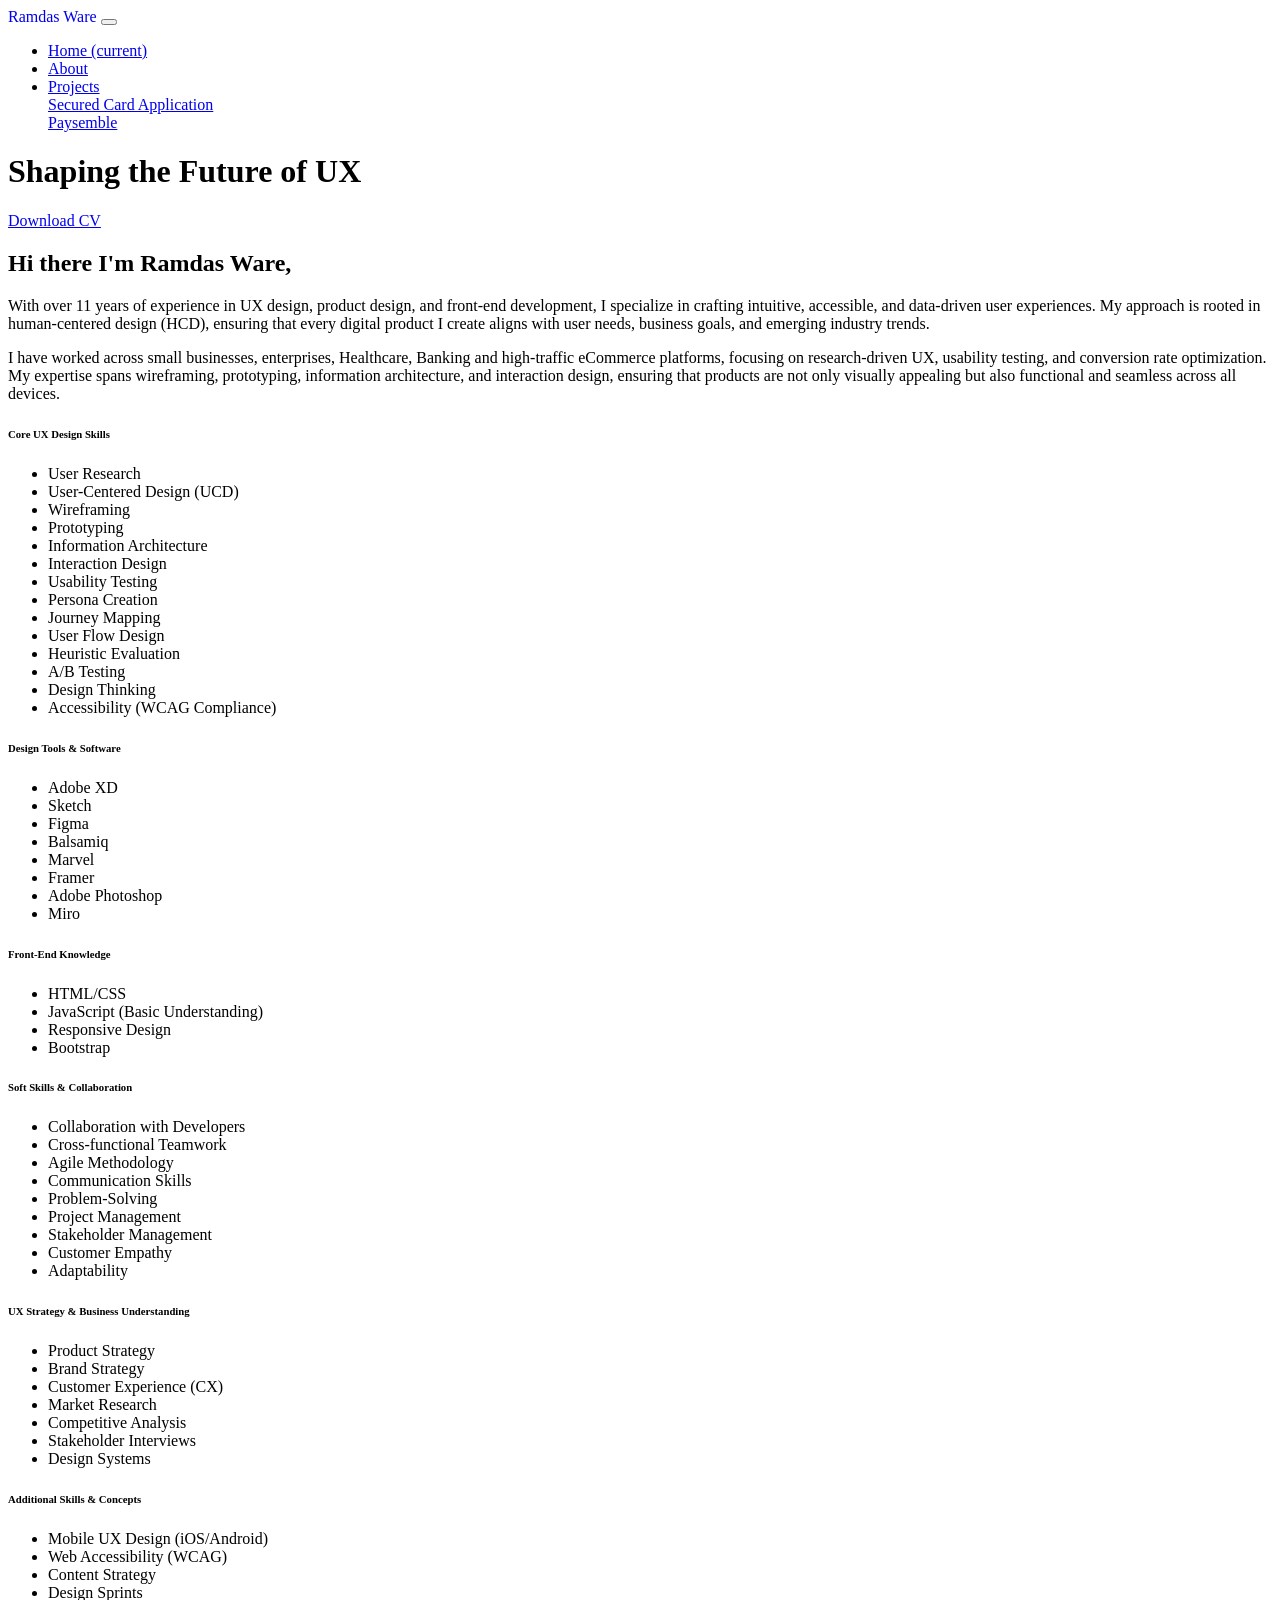
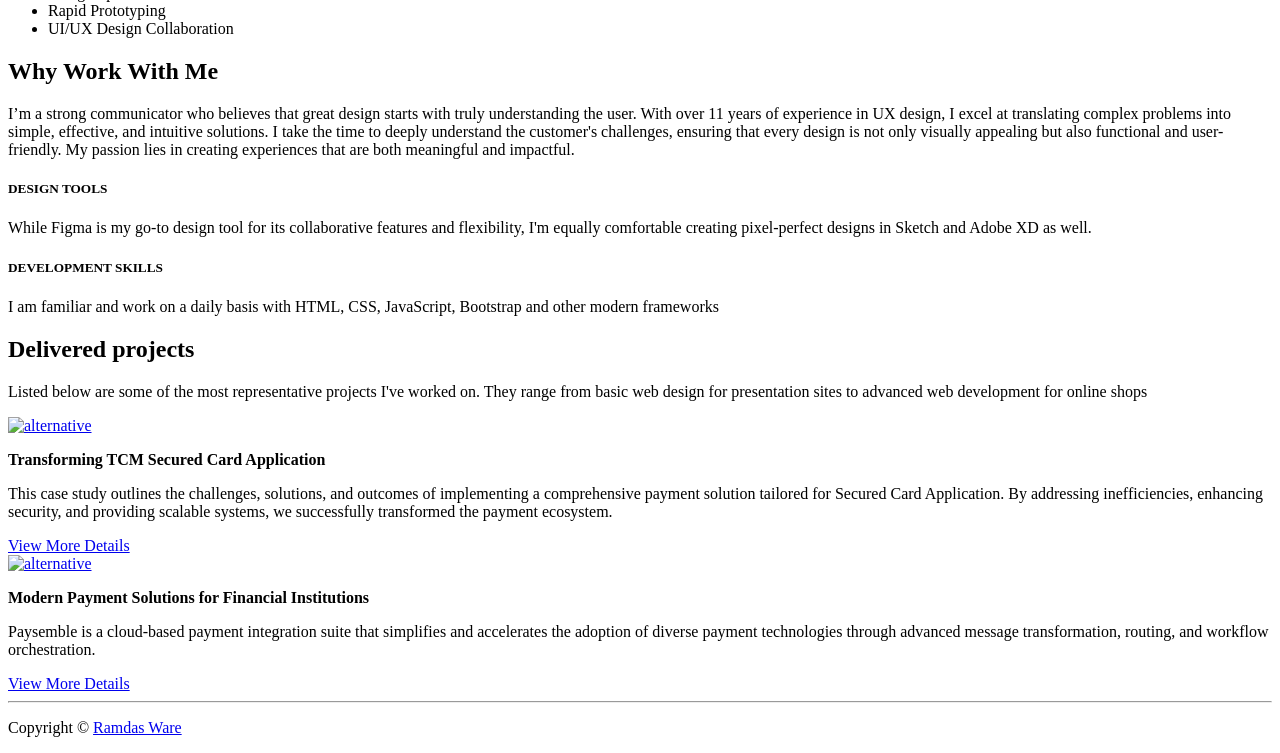
==== index.html @ 76c8f202 "Add files via upload" ====
<!DOCTYPE html>
<html lang="en">
<head>
    <meta charset="utf-8">
    <meta name="viewport" content="width=device-width, initial-scale=1, shrink-to-fit=no">
    
    <!-- SEO Meta Tags -->
    <meta name="description" content="Seasoned UX Designer with 11+ years of experience in crafting user-centered digital experiences. Proven track record in leading end-to-end design processes—from research and strategy to high-fidelity prototyping and usability testing. Skilled in translating business goals into intuitive interfaces that drive engagement and results. Strong visual design background with deep knowledge of UX research methodologies. Collaborative leader passionate about mentoring and cross-functional teamwork.">
    <meta name="author" content="Ramdas Ware - UX / Product / UI Designer">

    <!-- OG Meta Tags to improve the way the post looks when you share the page on Facebook, Twitter, LinkedIn -->
	<meta property="og:site_name" content="Ramdas Ware" /> <!-- website name -->
	<meta property="og:site" content="www.ramdasware.com" /> <!-- website link -->
	<meta property="og:title" content="Ramdas Ware - UX / Product / UI Designer"/> <!-- title shown in the actual shared post -->
	<meta property="og:description" content="Seasoned UX Designer with 11+ years of experience in crafting user-centered digital experiences. Proven track record in leading end-to-end design processes—from research and strategy to high-fidelity prototyping and usability testing. Skilled in translating business goals into intuitive interfaces that drive engagement and results. Strong visual design background with deep knowledge of UX research methodologies. Collaborative leader passionate about mentoring and cross-functional teamwork." /> <!-- description shown in the actual shared post -->
	<meta property="og:image" content="" /> <!-- image link, make sure it's jpg -->
	<meta property="og:url" content="" /> <!-- where do you want your post to link to -->
	<meta name="twitter:card" content="summary_large_image"> <!-- to have large image post format in Twitter -->

    <!-- Webpage Title -->
    <title>Ramdas Ware - UX / Product / UI Designer </title>
    
    <!-- Styles -->
    <link rel="preconnect" href="https://fonts.gstatic.com">
    <link href="https://fonts.googleapis.com/css2?family=Open+Sans:ital,wght@0,400;0,600;0,700;1,400&family=Poppins:wght@600&display=swap" rel="stylesheet">
    <link href="css/bootstrap.css" rel="stylesheet">
    <link href="css/fontawesome-all.css" rel="stylesheet">
	<link href="css/styles.css" rel="stylesheet">
	
	<!-- Favicon  -->
    <link rel="icon" href="images/favicon.png">
</head>
<body data-spy="scroll" data-target=".fixed-top">
    
    <!-- Navigation -->
    <nav class="navbar navbar-expand-lg fixed-top navbar-dark">
        <div class="container">
            
            <!-- Image Logo -->
            <a class="navbar-brand logo-image" href="index.html" style="text-decoration: none;">Ramdas Ware</a>  

            <!-- Text Logo - Use this if you don't have a graphic logo -->
            <!-- <a class="navbar-brand logo-text page-scroll" href="index.html">Ramdas Ware</a> -->

            <button class="navbar-toggler p-0 border-0" type="button" data-toggle="offcanvas">
                <span class="navbar-toggler-icon"></span>
            </button>

            <div class="navbar-collapse offcanvas-collapse" id="navbarsExampleDefault">
                <ul class="navbar-nav ml-auto">
                    <li class="nav-item">
                        <a class="nav-link page-scroll" href="#header">Home <span class="sr-only">(current)</span></a>
                    </li>
                    <li class="nav-item">
                        <a class="nav-link page-scroll" href="#about">About</a>
                    </li>
                    <li class="nav-item dropdown">
                        <a class="nav-link dropdown-toggle page-scroll" href="#projects" id="dropdown01" data-toggle="dropdown" aria-haspopup="true" aria-expanded="false">Projects</a>
                        <div class="dropdown-menu" aria-labelledby="dropdown01">
                            <a class="dropdown-item page-scroll" href="project.html">Secured Card Application</a>
                            <div class="dropdown-divider"></div>
                            <a class="dropdown-item page-scroll" href="Paysemble.html">Paysemble</a>
                           <!-- <div class="dropdown-divider"></div>
                            <a class="dropdown-item page-scroll" href="privacy.html">Privacy Policy</a> -->
                        </div>
                    </li>
                   
                </ul>
                <span class="nav-item social-icons">
                    <span class="fa-stack">
                        <a href="https://www.linkedin.com/in/ramdas-ware-a99aab3b/" target="_blank">
                            <i class="fas fa-circle fa-stack-2x"></i>
                            <i class="fab fa-linkedin fa-stack-1x"></i>
                        </a>
                    </span>
                    <span class="fa-stack">
                        <a href="https://www.behance.net/ramuware" target="_blank">
                            <i class="fas fa-circle fa-stack-2x"></i>
                            <i class="fab fa-behance fa-stack-1x"></i>
                        </a>
                    </span>
                </span>
            </div> <!-- end of navbar-collapse -->
        </div> <!-- end of container -->
    </nav> <!-- end of navbar -->
    <!-- end of navigation -->


    <!-- Header -->
    <header id="header" class="header">
        <div class="container">
            <div class="row">
                <div class="col-lg-6">
                    <div class="text-container">
                        <h1 class="h1-large">Shaping the Future of UX</h1>
                        <a class="btn-solid-lg page-scroll" href="Ramdas-Ware_Lead-UI-UX-Designer.pdf" target="_blank" download>Download CV</a>
                      <!--  <a class="btn-outline-lg page-scroll" href="#contact"><i class="fas fa-user"></i>Contact Me</a> -->
                    </div> <!-- end of text-container -->
                </div> <!-- end of col -->
            </div> <!-- end of row -->
        </div> <!-- end of container -->
    </header> <!-- end of header -->
    <!-- end of header -->


    <!-- About-->
    <div id="about" class="basic-1 bg-gray">
        <div class="container">
            <div class="row">
                <div class="col-lg-12">
                    <div class="text-container first">
                        <h2>Hi there I'm Ramdas Ware,</h2>
                        <p> With over 11 years of experience in UX design, product design, and front-end development, I specialize in crafting intuitive, accessible, and data-driven user experiences. My approach is rooted in human-centered design (HCD), ensuring that every digital product I create aligns with user needs, business goals, and emerging industry trends.</p>
                        <p>I have worked across small businesses, enterprises, Healthcare, Banking and high-traffic eCommerce platforms, focusing on research-driven UX, usability testing, and conversion rate optimization. My expertise spans wireframing, prototyping, information architecture, and interaction design, ensuring that products are not only visually appealing but also functional and seamless across all devices. </p>
                    </div> <!-- end of text-container -->
                </div> <!-- end of col -->
                <div class="col-lg-4">
                    <div class="text-container second">
                        <h6>Core UX Design Skills</h6>
                        <ul> 
                            <li>	User Research </li>
                            <li>	User-Centered Design (UCD) </li>
                            <li>	Wireframing</li>
                            <li>	Prototyping </li>
                            <li>	Information Architecture </li>
                            <li>	Interaction Design </li>
                            <li>	Usability Testing </li>
                            <li>	Persona Creation </li>
                            <li>	Journey Mapping </li>
                            <li>	User Flow Design </li>
                            <li>	Heuristic Evaluation </li>
                            <li>	A/B Testing </li>
                            <li>	Design Thinking </li>
                            <li>	Accessibility (WCAG Compliance) </li>
                        </ul>
                        
                        
                        
                    </div> <!-- end of text-container -->
                </div> <!-- end of col -->
                <div class="col-lg-4">
                    <div class="text-container third">
                        <h6>Design Tools & Software</h6>
                        <ul> 
                            <li>	Adobe XD </li>
                            <li>	Sketch </li>
                            <li>	Figma </li>
                            <li>	Balsamiq </li>
                            <li>	Marvel </li>
                            <li>	Framer </li>
                            <li>	Adobe Photoshop </li>
                            <li>Miro </li>
                        </ul>
                        
                    </div> <!-- end of text-container -->
                </div> <!-- end of col -->
                <div class="col-lg-4">
                    <div class="text-container third">
                        <h6>Front-End Knowledge </h6>
                        <ul> 
                            <li>		HTML/CSS </li>
                            <li>		JavaScript (Basic Understanding) </li>
                            <li>		Responsive Design </li>
                            <li>		Bootstrap </li>
                        </ul>
                    </div> <!-- end of text-container -->
                </div> <!-- end of col -->
                <div class="col-lg-4">
                    <div class="text-container third">
                        <h6>Soft Skills & Collaboration </h6>
                        <ul> 
                            <li>	Collaboration with Developers </li>
                            <li>	Cross-functional Teamwork </li>
                            <li>	Agile Methodology </li>
                            <li>	Communication Skills </li>
                            <li>	Problem-Solving </li>
                            <li>	Project Management </li>
                            <li>	Stakeholder Management </li>
                            <li>	Customer Empathy </li>
                            <li>	Adaptability </li>
                        </ul>
                    </div> <!-- end of text-container -->
                </div> <!-- end of col -->
                <div class="col-lg-4">
                    <div class="text-container third">
                        <h6>UX Strategy & Business Understanding </h6>
                        <ul> 
                            <li>	Product Strategy </li>
                            <li>	Brand Strategy </li>
                            <li>	Customer Experience (CX) </li>
                            <li>	Market Research </li>
                            <li>	Competitive Analysis </li>
                            <li>	Stakeholder Interviews </li>
                            <li>	Design Systems </li>
                        </ul>
                    </div> <!-- end of text-container -->
                </div> <!-- end of col -->
                <div class="col-lg-4">
                    <div class="text-container third">
                        <h6>Additional Skills & Concepts </h6>
                        <ul> 
                            <li>		Mobile UX Design (iOS/Android) </li>
                            <li>		Web Accessibility (WCAG) </li>
                            <li>		Content Strategy </li>
                            <li>		Design Sprints </li>
                            <li>		Rapid Prototyping </li>
                            <li>		UI/UX Design Collaboration </li>
                        </ul>
                    </div> <!-- end of text-container -->
                </div> <!-- end of col -->
            </div> <!-- end of row -->
        </div> <!-- end of container -->
    </div> <!-- end of basic-1 -->
    <!-- end of about -->


   


    <!-- Details -->
	<div class="split">
		<div class="area-1">
		</div><!-- end of area-1 on same line and no space between comments to eliminate margin white space --><div class="area-2 bg-gray">
            <div class="container">    
                <div class="row">
                    <div class="col-lg-12">     
                        
                        <!-- Text Container -->
                        <div class="text-container">
                            <h2>Why Work With Me</h2>
                            <p>I’m a strong communicator who believes that great design starts with truly understanding the user. 
                                With over 11 years of experience in UX design, I excel at translating complex problems into simple, effective, and intuitive solutions. I take the time to deeply understand the customer's challenges, ensuring that every design is not only visually appealing but also functional and user-friendly. 
                                My passion lies in creating experiences that are both meaningful and impactful.</p>
                            <h5>DESIGN TOOLS</h5>
                            <p>While Figma is my go-to design tool for its collaborative features and flexibility, I'm equally comfortable creating pixel-perfect designs in Sketch and Adobe XD as well.</p>
                            <h5>DEVELOPMENT SKILLS</h5>
                            <p>I am familiar and work on a daily basis with HTML, CSS, JavaScript, Bootstrap and other modern frameworks</p>
                            <!-- 
                            <div class="icons-container">
                                <img src="images/details-icon-photoshop.png" alt="alternative">
                                <img src="images/details-icon-illustrator.png" alt="alternative">
                                <img src="images/details-icon-html.png" alt="alternative">
                                <img src="images/details-icon-css.png" alt="alternative">
                                <img src="images/details-icon-bootstrap.png" alt="alternative">
                                <img src="images/details-icon-javascript.png" alt="alternative">
                            </div>  -->
                        </div> <!-- end of text-container -->
                        <!-- end of text container -->

                    </div> <!-- end of col -->
                </div> <!-- end of row -->
            </div> <!-- end of container -->
		</div> <!-- end of area-2 -->
    </div> <!-- end of split -->
    <!-- end of details -->


    <!-- Projects -->
    <div id="projects" class="basic-3">
        <div class="container">
            <div class="row">
                <div class="col-lg-12">
                    <h2 class="h2-heading">Delivered projects</h2>
                    <p class="p-heading">Listed below are some of the most representative projects I've worked on. They range from basic web design for presentation sites to advanced web development for online shops</p>
                </div> <!-- end of col -->
            </div> <!-- end of row -->
           
        </div> <!-- end of container -->
    </div> <!-- end of basic-3 -->
    <!-- end of projects -->


    <!-- Works -->
    <div class="basic-4">
        <div class="container">
            <div class="row">
                <div class="col-lg-4">
                    <div class="text-container">
                        <div class="image-container">
                            <a href="project.html">
                                <img class="img-fluid" src="images/work-1.jpg" alt="alternative">
                            </a>
                        </div> <!-- end of image-container -->
                        <p><strong>Transforming TCM Secured Card Application</strong> </p>
                        <p> This case study outlines the challenges, solutions, and outcomes of implementing a comprehensive payment solution tailored for Secured Card Application. By addressing inefficiencies, enhancing security, and providing scalable systems, we successfully transformed the payment ecosystem.</p>
                        <a class="btn-solid-lg" href="project.html"  >View More Details</a>
                    </div> <!-- end of text-container -->
                </div> <!-- end of col -->
                <div class="col-lg-4">
                    <div class="text-container">
                        <div class="image-container">
                            <a href="project.html">
                                <img class="img-fluid" src="images/Paysemble.png" alt="alternative">
                            </a>
                        </div> <!-- end of image-container -->
                        <p><strong>Modern Payment Solutions for Financial Institutions</strong> </p>
                        <p> Paysemble is a cloud-based payment integration suite that simplifies and accelerates the adoption of diverse payment technologies through advanced message transformation, routing, and workflow orchestration.</p>
                        <a class="btn-solid-lg" href="Paysemble.html"  >View More Details</a>
                    </div> <!-- end of text-container -->
                </div> <!-- end of col -->
            </div> <!-- end of row -->
           
        </div> <!-- end of container -->
    </div> <!-- end of basic-4 -->
    <!-- end of works -->


  


    <!-- Section Divider -->
    <div class="container">
        <div class="row">
            <div class="col-lg-12">
                <hr class="section-divider">
            </div> <!-- end of col -->
        </div> <!-- end of row -->
    </div> <!-- end of container -->
    <!-- end of section divider -->


    


    <!-- Contact -->   <!-- 
    <div id="contact" class="form-1 bg-gray">
        <div class="container">
            <div class="row">
                <div class="col-lg-12">
                    <h2>Contact details</h2>
                    <p class="p-heading">For any type of online project please don't hesitate to get in touch with me. The fastest way is to send me your message using the following email <a class="blue no-line" href="mailTo:ramuware@gmail.com">ramuware@gmail.com</a></p>
                </div> 
            </div> 
            <div class="row">
                <div class="col-lg-12">
                    
                 
                    <form id="contactForm">
                        <div class="form-group">
                            <input type="text" class="form-control-input" id="cname" required>
                            <label class="label-control" for="cname">Name</label>
                        </div>
                        <div class="form-group">
                            <input type="email" class="form-control-input" id="cemail" required>
                            <label class="label-control" for="cemail">Email</label>
                        </div>
                        <div class="form-group">
                            <textarea class="form-control-textarea" id="cmessage" required></textarea>
                            <label class="label-control" for="cmessage">Project details</label>
                        </div>
                        <div class="form-group">
                            <button type="submit" class="form-control-submit-button">Submit</button>
                        </div>
                    </form>
                    

                </div> 
            </div> 
        </div> 
    </div> --> 
    <!-- end of contact -->


 


    <!-- Copyright -->
    <div class="copyright bg-gray">
        <div class="container">
            <div class="row">
                <div class="col-lg-12">
                    <p class="p-small">Copyright © <a class="no-line" href="#www.ramdasware.com">Ramdas Ware</a></p>
                </div> <!-- end of col -->
            </div> <!-- enf of row -->
        </div> <!-- end of container -->

     
        
    </div> <!-- end of copyright --> 
    <!-- end of copyright -->
    
    	
    <!-- Scripts -->
    <script src="js/jquery.min.js"></script> <!-- jQuery for Bootstrap's JavaScript plugins -->
    <script src="js/bootstrap.min.js"></script> <!-- Bootstrap framework -->
    <script src="js/jquery.easing.min.js"></script> <!-- jQuery Easing for smooth scrolling between anchors -->
    <script src="js/scripts.js"></script> <!-- Custom scripts -->
</body>
</html>
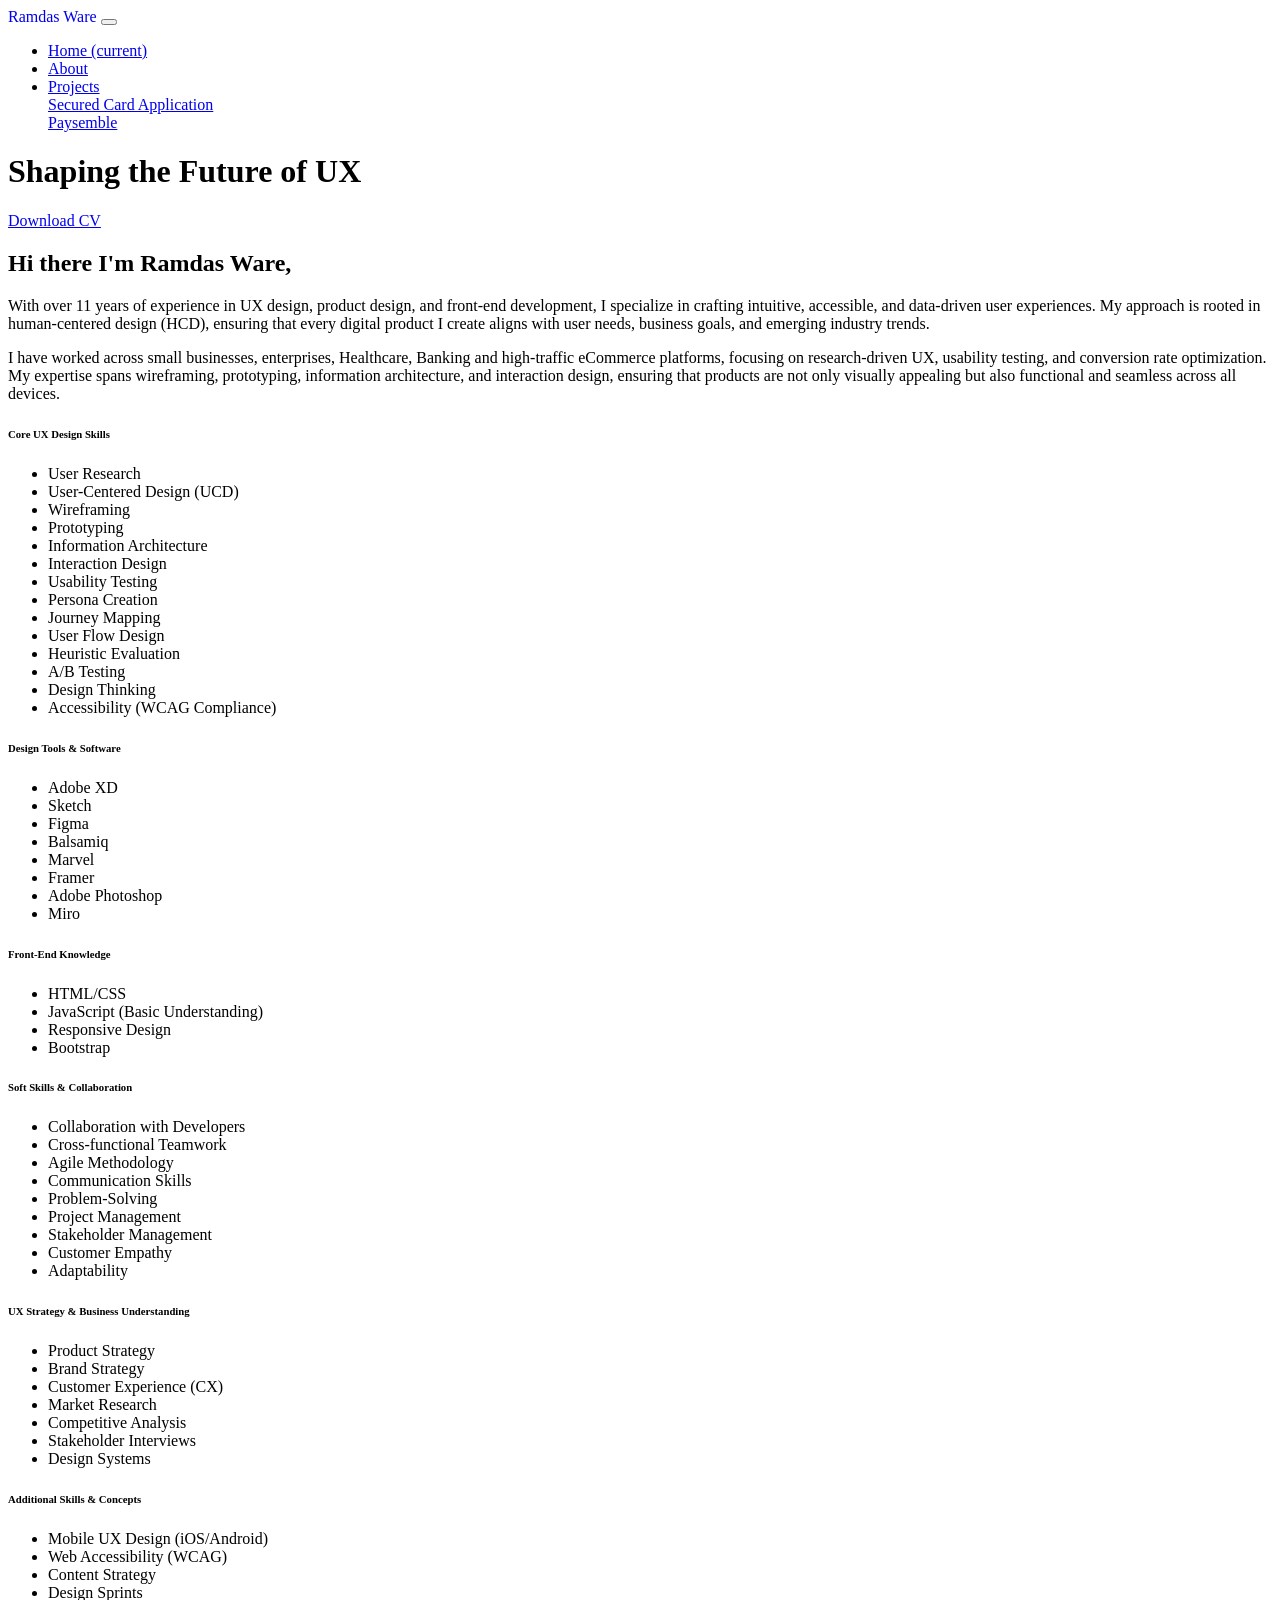
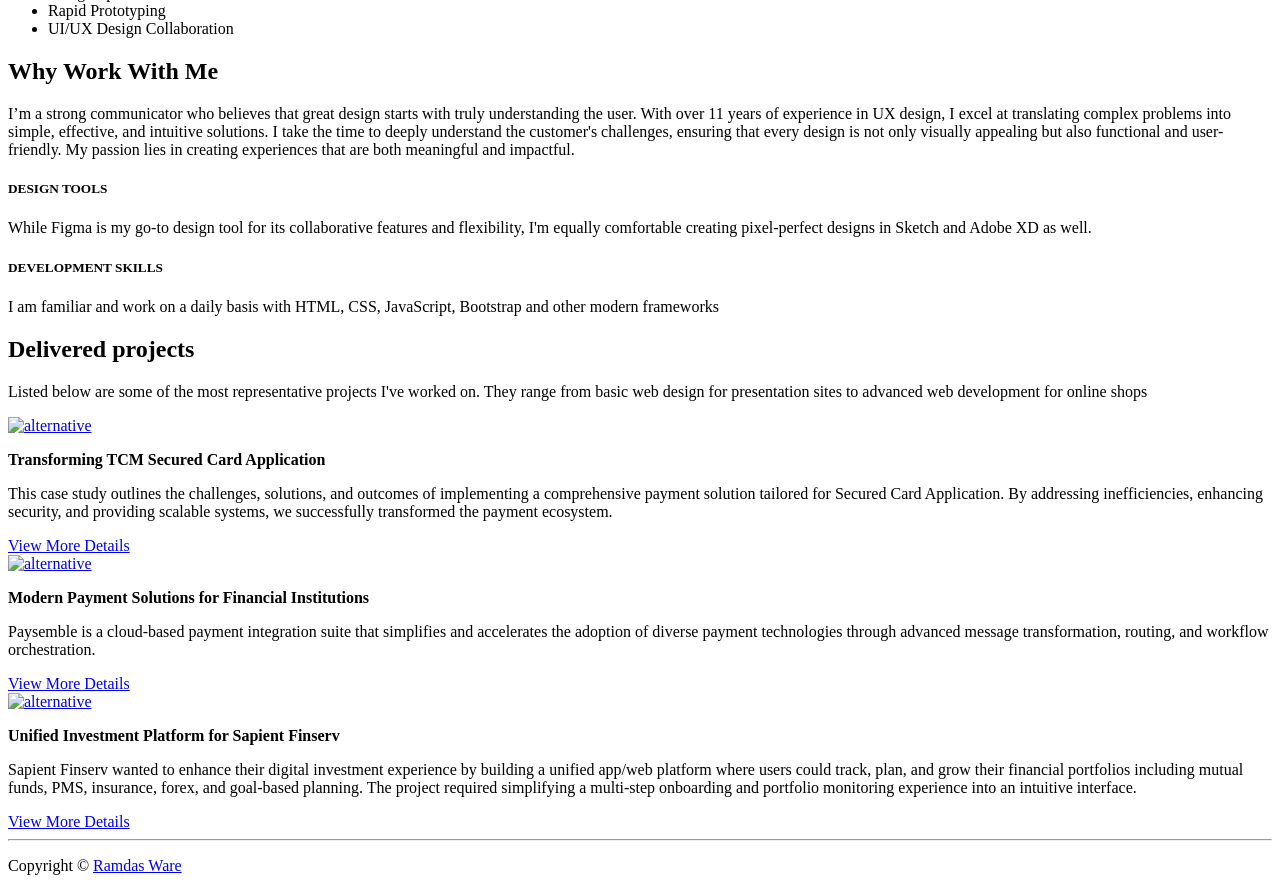
==== commit 81e0dec0: "added hotjar AI code in home page" ====
--- a/index.html
+++ b/index.html
@@ -29,6 +29,19 @@
 	
 	<!-- Favicon  -->
     <link rel="icon" href="images/favicon.png">
+
+<!-- Hotjar Tracking Code for https://ramdasware.com -->
+<script>
+    (function(h,o,t,j,a,r){
+        h.hj=h.hj||function(){(h.hj.q=h.hj.q||[]).push(arguments)};
+        h._hjSettings={hjid:6510522,hjsv:6};
+        a=o.getElementsByTagName('head')[0];
+        r=o.createElement('script');r.async=1;
+        r.src=t+h._hjSettings.hjid+j+h._hjSettings.hjsv;
+        a.appendChild(r);
+    })(window,document,'https://static.hotjar.com/c/hotjar-','.js?sv=');
+</script>
+
 </head>
 <body data-spy="scroll" data-target=".fixed-top">
     
@@ -298,6 +311,18 @@
                         <a class="btn-solid-lg" href="Paysemble.html"  >View More Details</a>
                     </div> <!-- end of text-container -->
                 </div> <!-- end of col -->
+                <div class="col-lg-4">
+                    <div class="text-container">
+                        <div class="image-container">
+                            <a href="project.html">
+                                <img class="img-fluid" src="images/sapient.png" alt="alternative">
+                            </a>
+                        </div> <!-- end of image-container -->
+                        <p><strong>Unified Investment Platform for Sapient Finserv</strong> </p>
+                        <p>Sapient Finserv wanted to enhance their digital investment experience by building a unified app/web platform where users could track, plan, and grow their financial portfolios including mutual funds, PMS, insurance, forex, and goal-based planning. The project required simplifying a multi-step onboarding and portfolio monitoring experience into an intuitive interface.</p>
+                        <a class="btn-solid-lg" href="Paysemble.html"  >View More Details</a>
+                    </div> <!-- end of text-container -->
+                </div> <!-- end of col -->
             </div> <!-- end of row -->
            
         </div> <!-- end of container -->
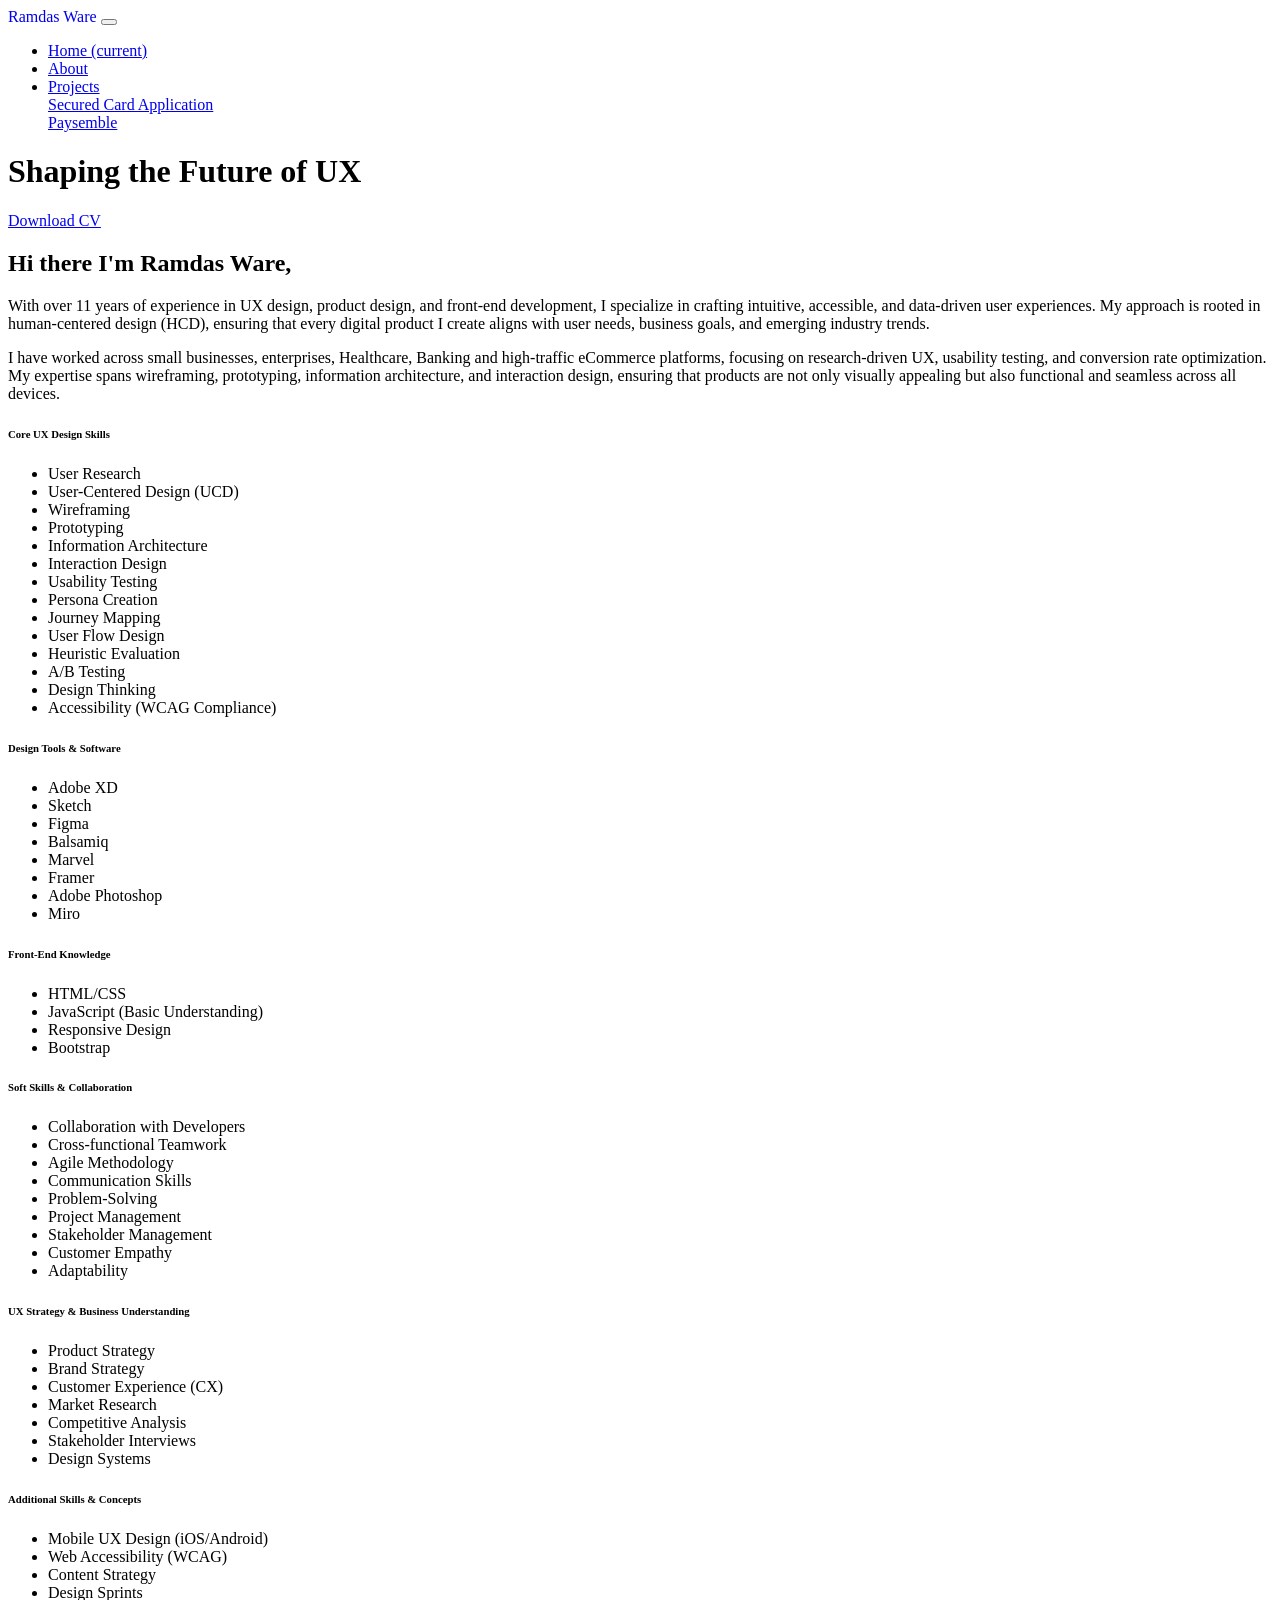
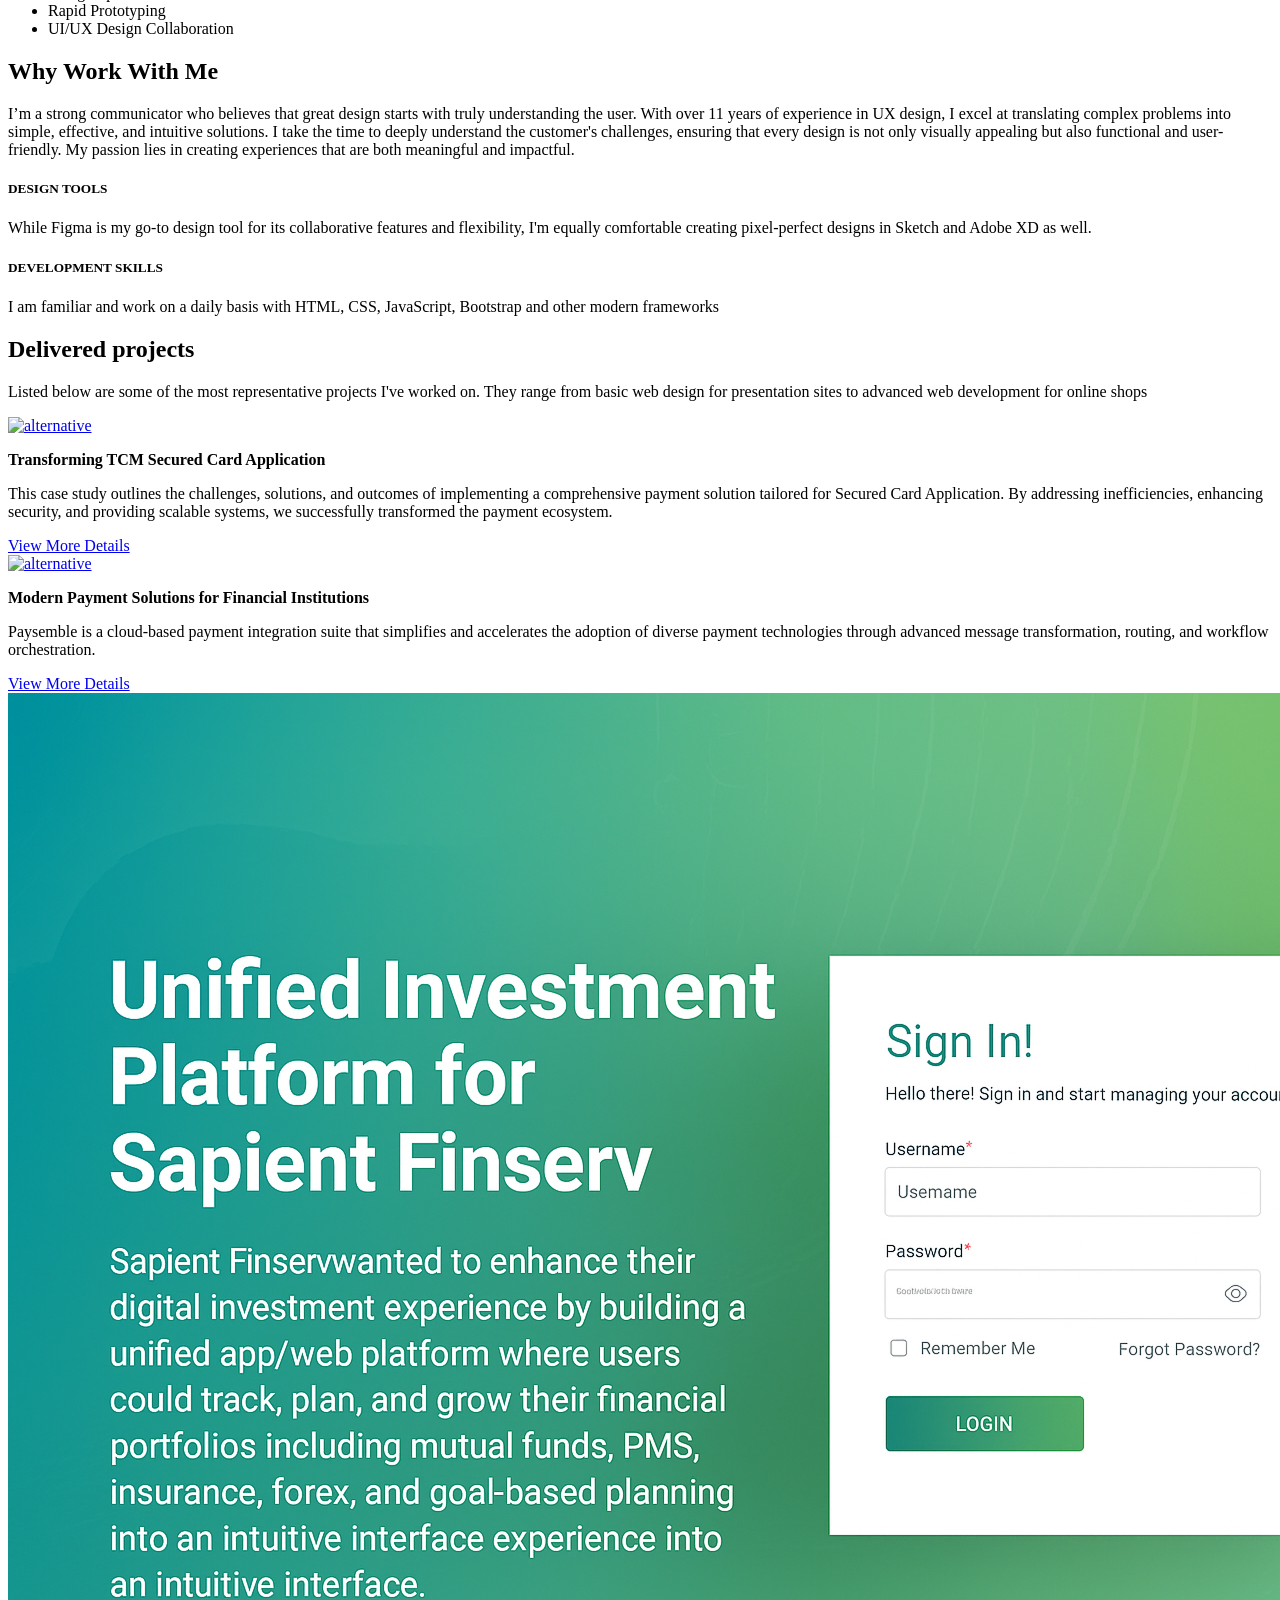
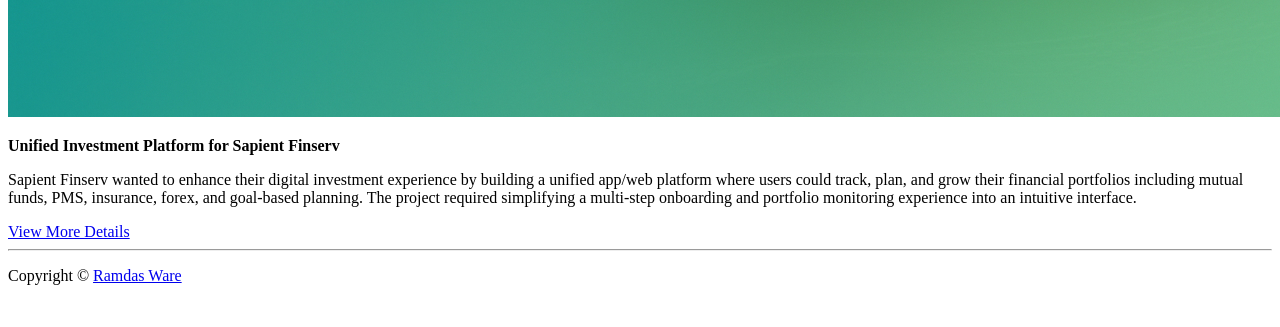
==== commit c8ad8354: "added perplxity" ====
--- a/index.html
+++ b/index.html
@@ -314,13 +314,13 @@
                 <div class="col-lg-4">
                     <div class="text-container">
                         <div class="image-container">
-                            <a href="project.html">
-                                <img class="img-fluid" src="images/sapient.png" alt="alternative">
+                            <a href="sapient.html">
+                                <img class="img-fluid" src="images/sapient.jpg" alt="alternative">
                             </a>
                         </div> <!-- end of image-container -->
                         <p><strong>Unified Investment Platform for Sapient Finserv</strong> </p>
                         <p>Sapient Finserv wanted to enhance their digital investment experience by building a unified app/web platform where users could track, plan, and grow their financial portfolios including mutual funds, PMS, insurance, forex, and goal-based planning. The project required simplifying a multi-step onboarding and portfolio monitoring experience into an intuitive interface.</p>
-                        <a class="btn-solid-lg" href="Paysemble.html"  >View More Details</a>
+                        <a class="btn-solid-lg" href="sapient.html"  >View More Details</a>
                     </div> <!-- end of text-container -->
                 </div> <!-- end of col -->
             </div> <!-- end of row -->
@@ -403,7 +403,7 @@
         
     </div> <!-- end of copyright --> 
     <!-- end of copyright -->
-    
+    <a title="Install perplexity Raycast Extension" href="https://www.raycast.com/third774/perplexity"><img src="https://www.raycast.com/third774/perplexity/install_button@2x.png?v=1.1" height="64" alt="" style="height: 64px;"></a>
     	
     <!-- Scripts -->
     <script src="js/jquery.min.js"></script> <!-- jQuery for Bootstrap's JavaScript plugins -->
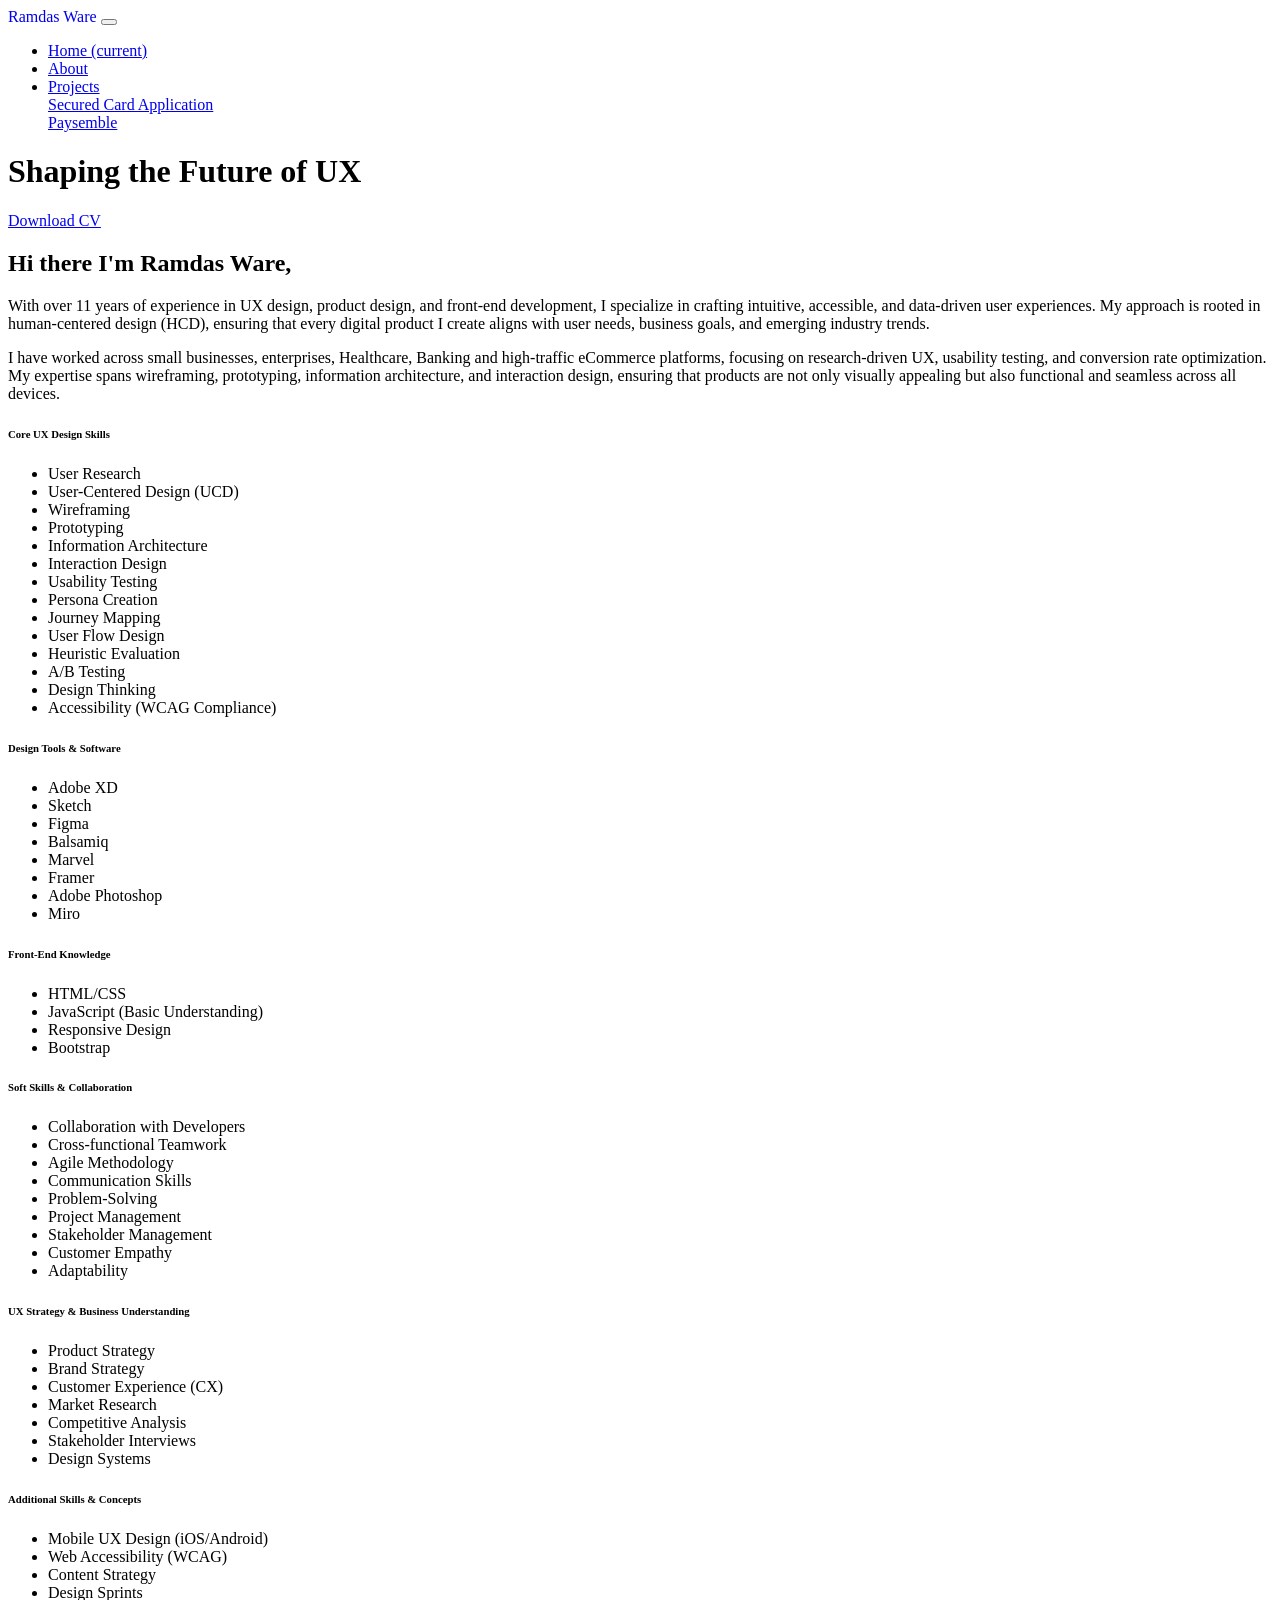
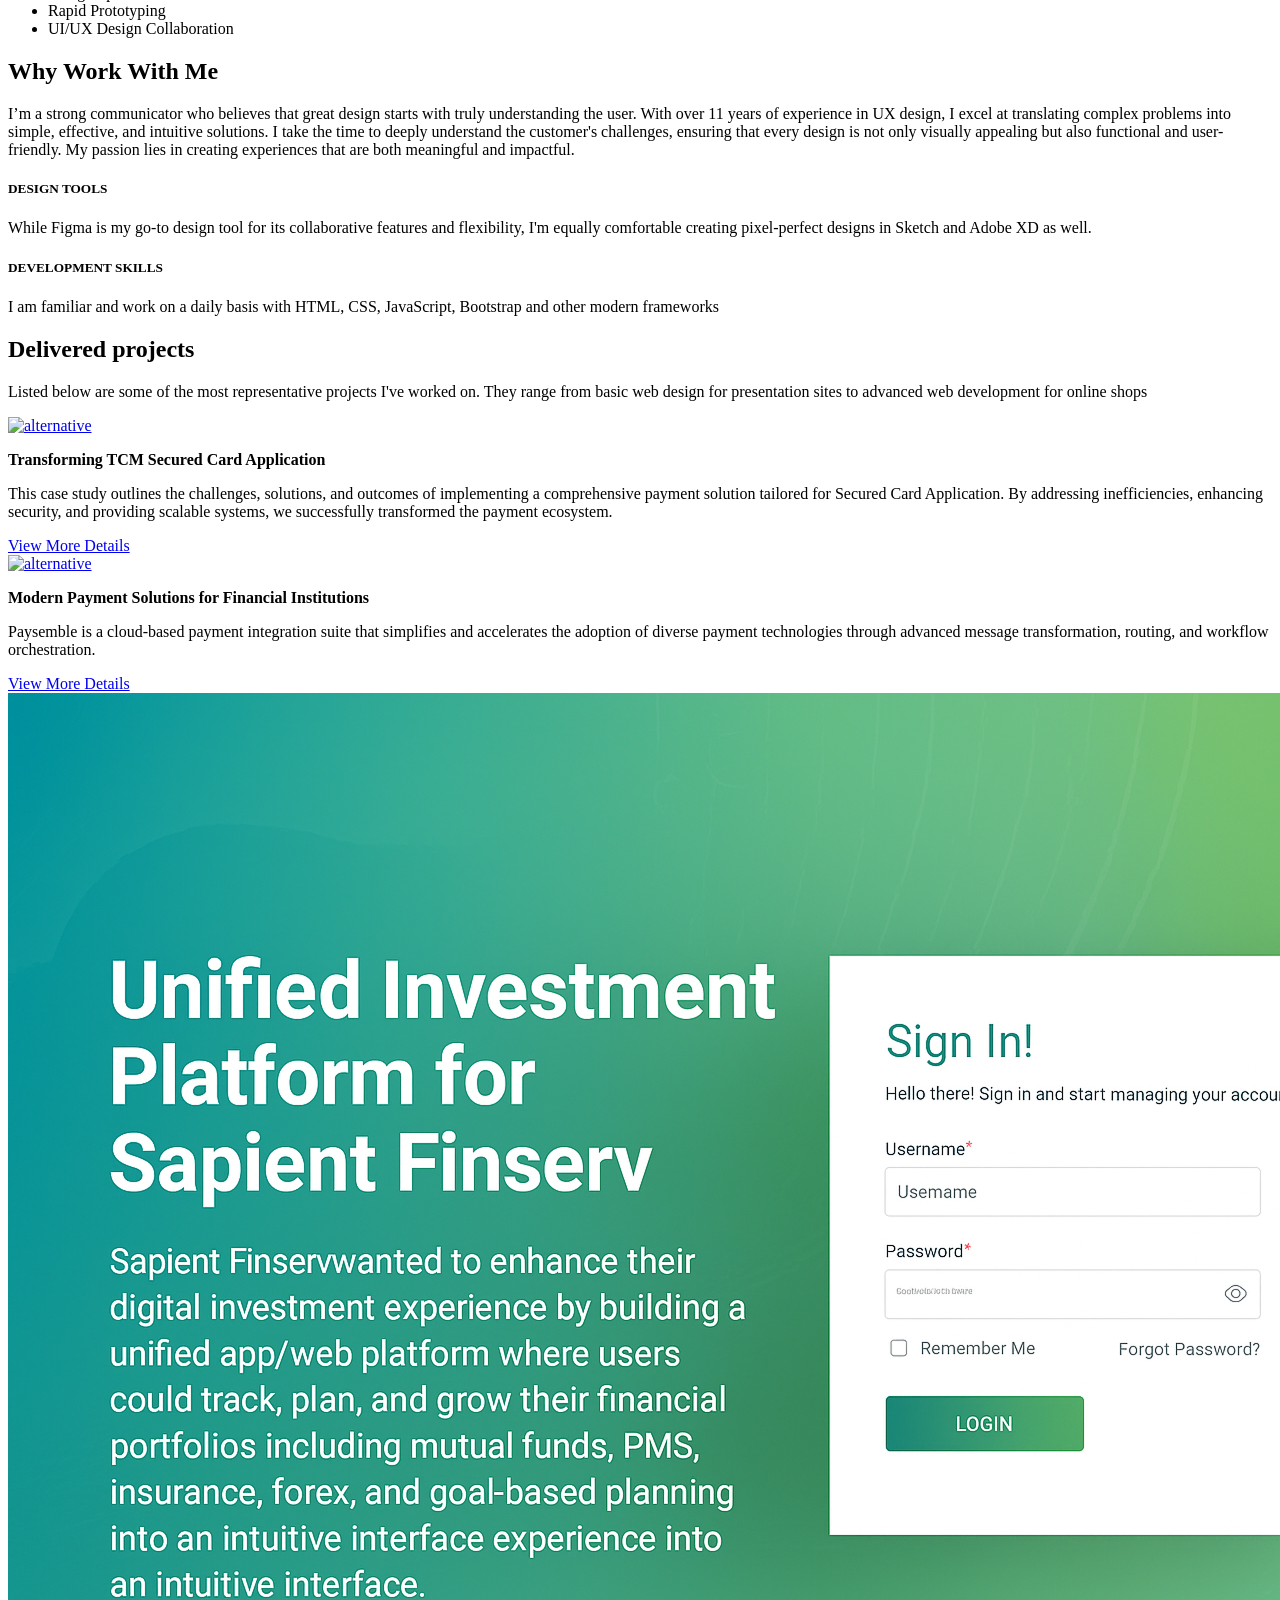
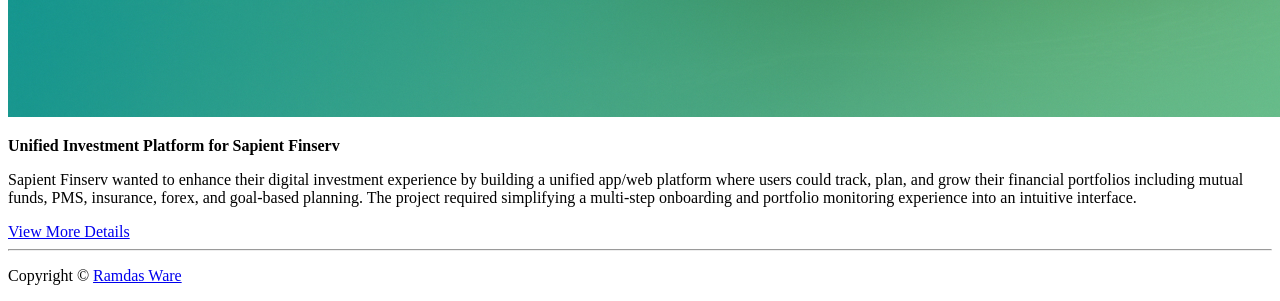
==== commit b13ded16: "remove perplaxity" ====
--- a/index.html
+++ b/index.html
@@ -403,7 +403,7 @@
         
     </div> <!-- end of copyright --> 
     <!-- end of copyright -->
-    <a title="Install perplexity Raycast Extension" href="https://www.raycast.com/third774/perplexity"><img src="https://www.raycast.com/third774/perplexity/install_button@2x.png?v=1.1" height="64" alt="" style="height: 64px;"></a>
+    
     	
     <!-- Scripts -->
     <script src="js/jquery.min.js"></script> <!-- jQuery for Bootstrap's JavaScript plugins -->
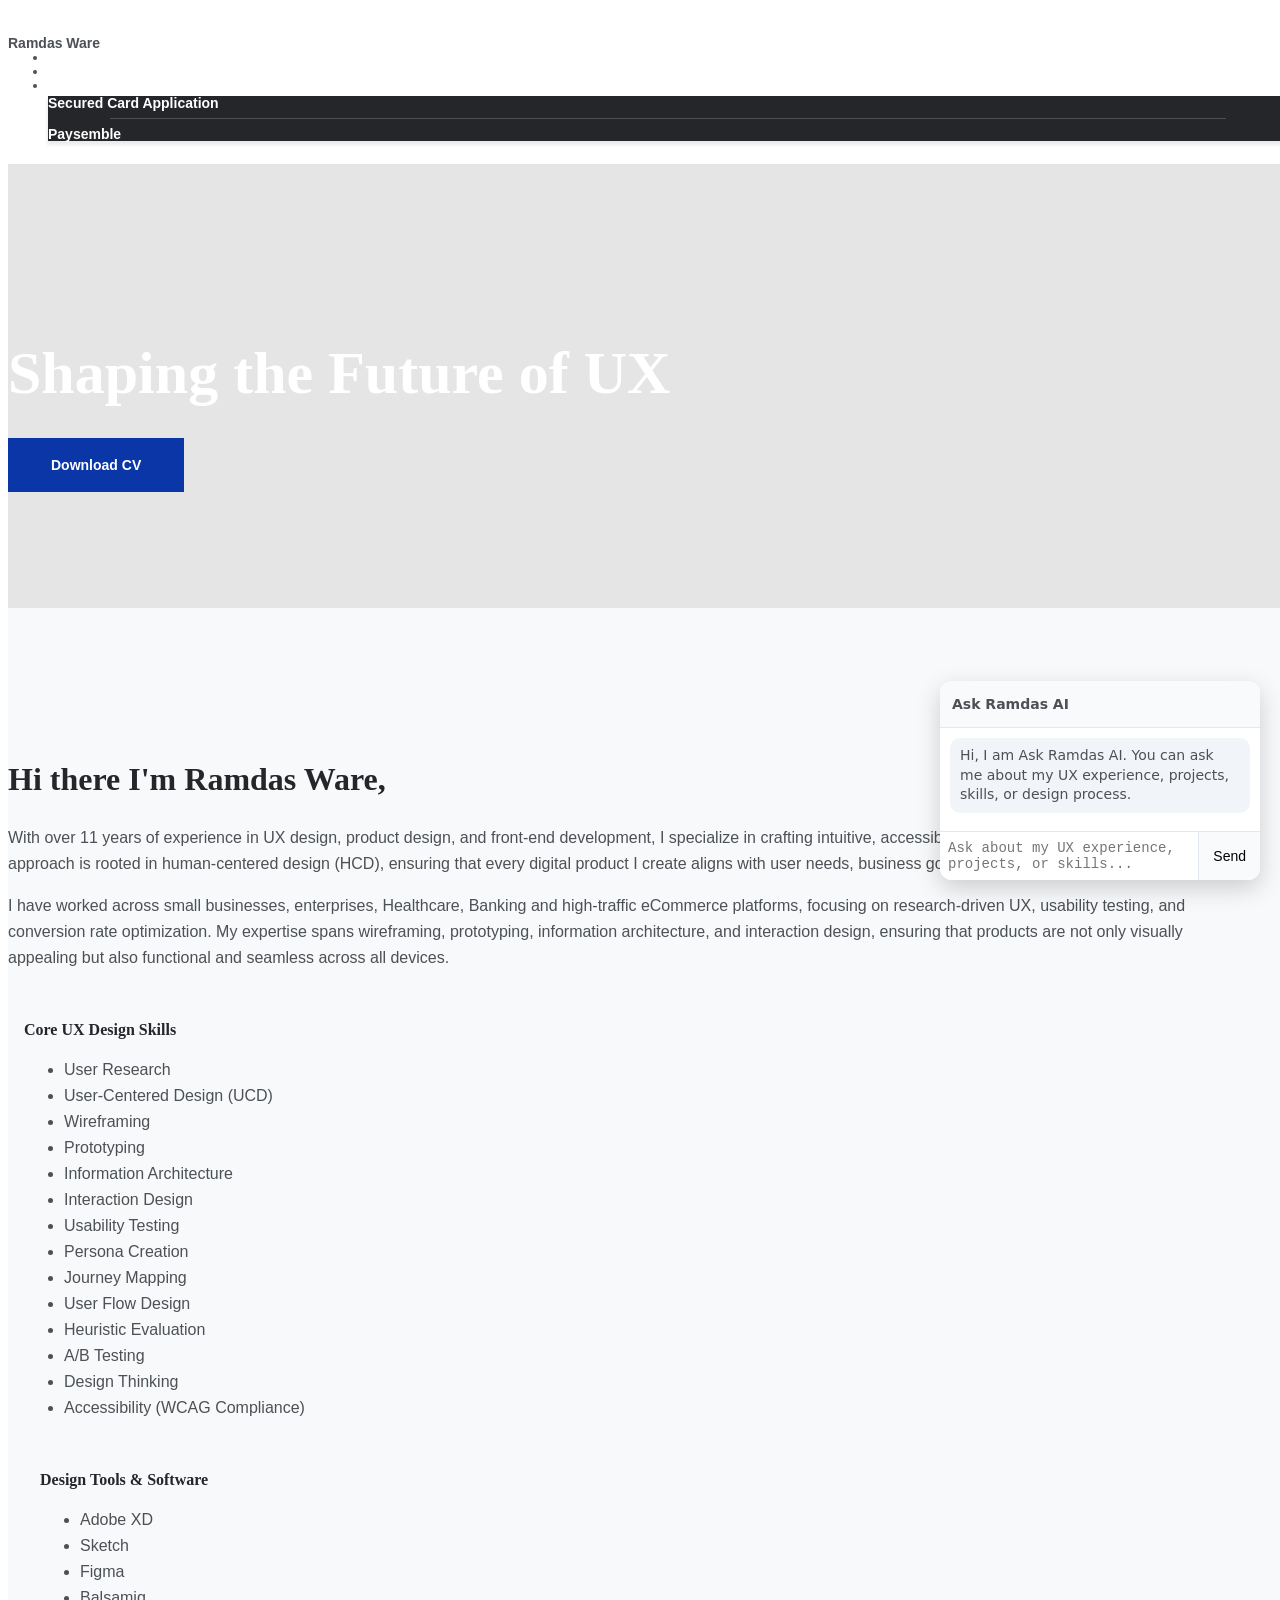
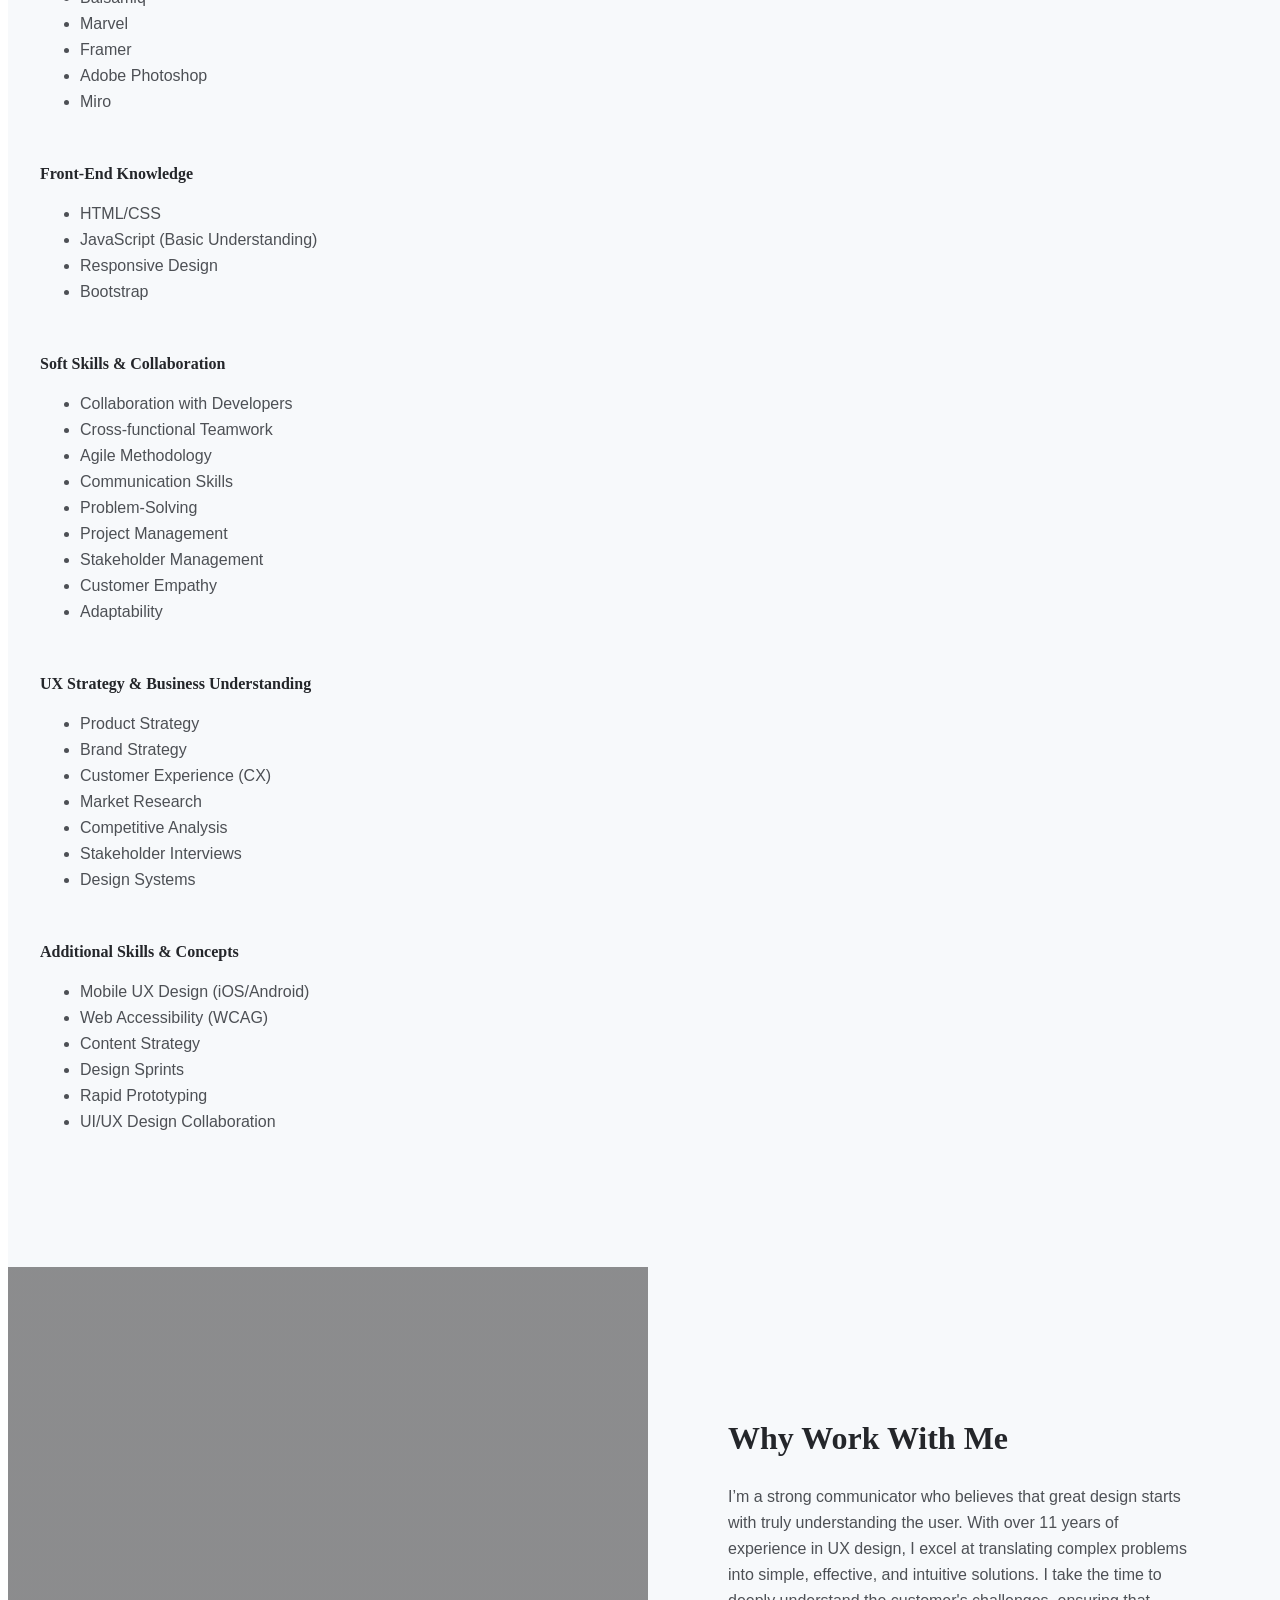
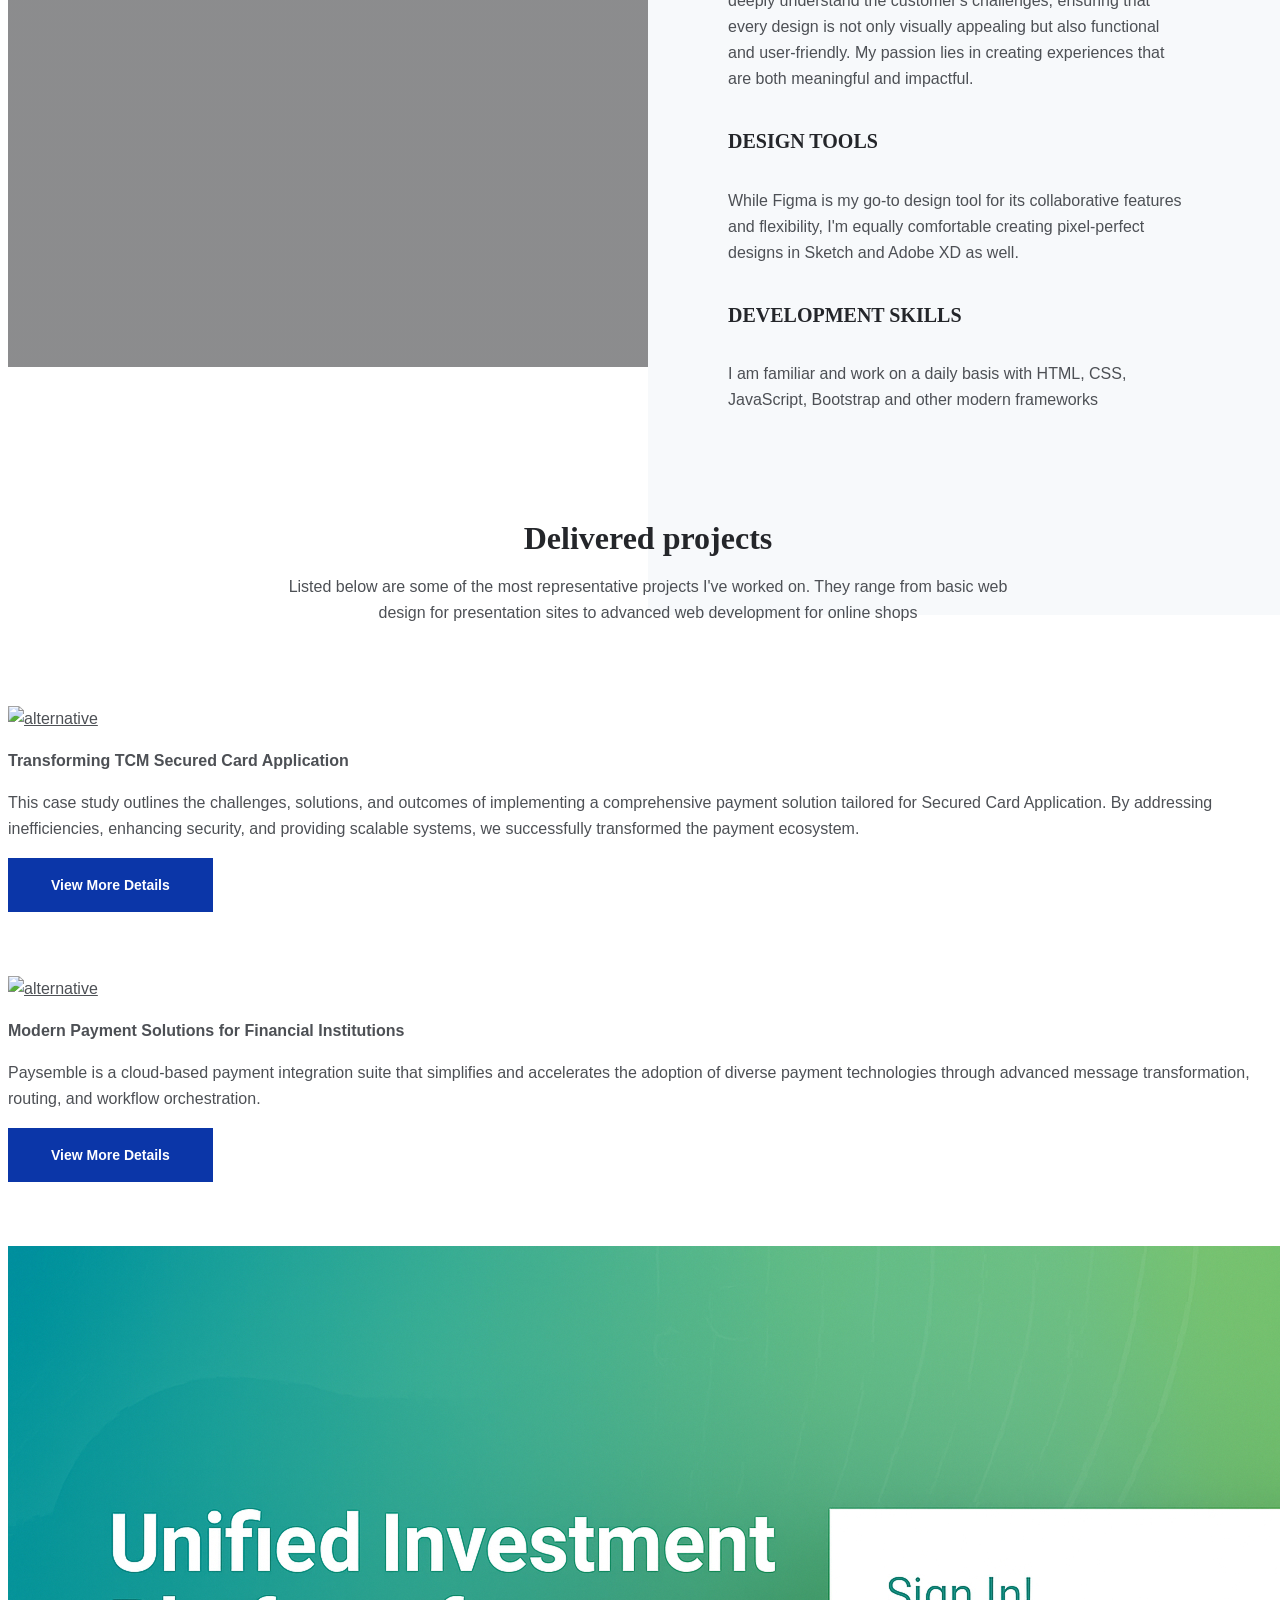
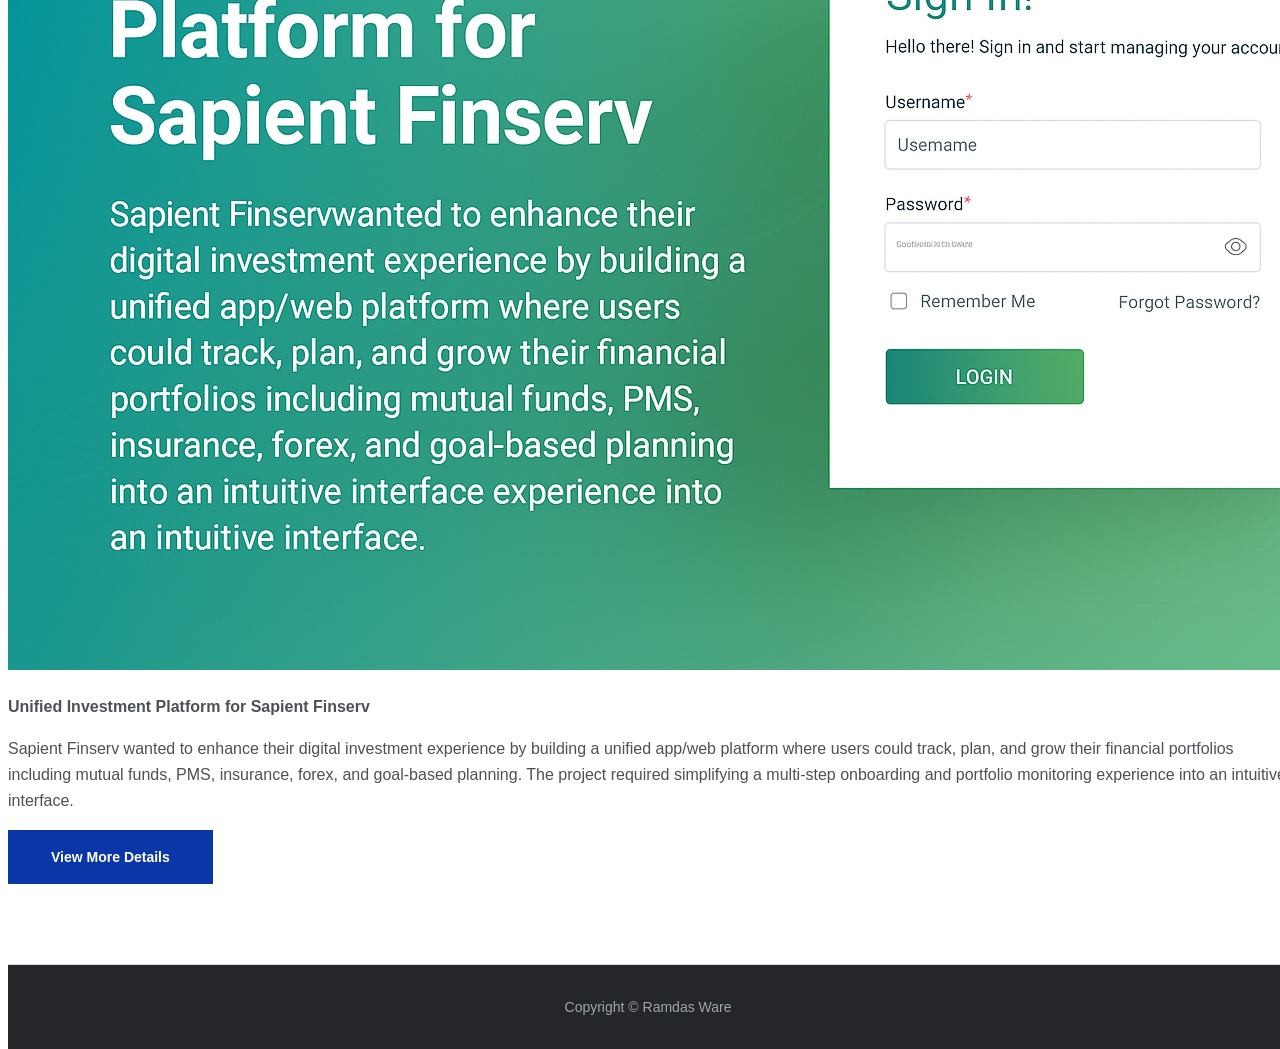
==== commit 5b7bbbb2: "Chat GPT Integrated" ====
--- a/index.html
+++ b/index.html
@@ -404,6 +404,149 @@
     </div> <!-- end of copyright --> 
     <!-- end of copyright -->
     
+<!-- Chat Widget for Ask Ramdas AI -->
+<div id="ask-ramdas-widget">
+  <div id="ar-header">Ask Ramdas AI</div>
+  <div id="ar-messages"></div>
+  <div id="ar-input-area">
+    <textarea id="ar-input" rows="2" placeholder="Ask about my UX experience, projects, or skills..."></textarea>
+    <button id="ar-send">Send</button>
+  </div>
+</div>
+
+<style>
+  #ask-ramdas-widget {
+    position: fixed;
+    bottom: 20px;
+    right: 20px;
+    width: 320px;
+    max-height: 480px;
+    display: flex;
+    flex-direction: column;
+    border-radius: 12px;
+    background: #ffffff;
+    box-shadow: 0 8px 24px rgba(0,0,0,0.18);
+    font-family: system-ui, -apple-system, BlinkMacSystemFont, "Segoe UI", sans-serif;
+    overflow: hidden;
+    z-index: 9999;
+  }
+
+  #ar-header {
+    padding: 10px 12px;
+    font-weight: 600;
+    font-size: 14px;
+    border-bottom: 1px solid #e2e8f0;
+    background: #f8fafc;
+  }
+
+  #ar-messages {
+    flex: 1;
+    padding: 10px;
+    overflow-y: auto;
+    font-size: 14px;
+  }
+
+  .ar-msg {
+    margin-bottom: 8px;
+    padding: 8px 10px;
+    border-radius: 10px;
+    line-height: 1.4;
+  }
+
+  .ar-msg.user {
+    background: #e0f2fe;
+    align-self: flex-end;
+    text-align: right;
+  }
+
+  .ar-msg.bot {
+    background: #f1f5f9;
+    align-self: flex-start;
+  }
+
+  #ar-input-area {
+    display: flex;
+    border-top: 1px solid #e2e8f0;
+  }
+
+  #ar-input {
+    flex: 1;
+    border: none;
+    padding: 8px;
+    resize: none;
+    font-size: 14px;
+    outline: none;
+  }
+
+  #ar-send {
+    border: none;
+    padding: 0 14px;
+    font-size: 14px;
+    cursor: pointer;
+    border-left: 1px solid #e2e8f0;
+    background: #f8fafc;
+  }
+
+  #ar-send:disabled {
+    opacity: 0.6;
+    cursor: default;
+  }
+</style>
+
+<script>
+  (function () {
+    const messagesEl = document.getElementById('ar-messages');
+    const inputEl = document.getElementById('ar-input');
+    const sendBtn = document.getElementById('ar-send');
+
+    function addMessage(text, from) {
+      const div = document.createElement('div');
+      div.className = 'ar-msg ' + (from === 'user' ? 'user' : 'bot');
+      div.textContent = text;
+      messagesEl.appendChild(div);
+      messagesEl.scrollTop = messagesEl.scrollHeight;
+    }
+
+    async function sendMessage() {
+      const text = inputEl.value.trim();
+      if (!text) return;
+
+      addMessage(text, 'user');
+      inputEl.value = '';
+      sendBtn.disabled = true;
+
+      try {
+        const response = await fetch('chat.php', {
+          method: 'POST',
+          headers: { 'Content-Type': 'application/json' },
+          body: JSON.stringify({ message: text })
+        });
+
+        const data = await response.json();
+        const reply = data.reply || 'Sorry, I could not generate a response.';
+        addMessage(reply, 'bot');
+      } catch (err) {
+        addMessage('There was an error contacting Ask Ramdas AI. Please try again later.', 'bot');
+      } finally {
+        sendBtn.disabled = false;
+      }
+    }
+
+    sendBtn.addEventListener('click', sendMessage);
+    inputEl.addEventListener('keydown', function (e) {
+      if (e.key === 'Enter' && !e.shiftKey) {
+        e.preventDefault();
+        sendMessage();
+      }
+    });
+
+    // Initial greeting
+    addMessage('Hi, I am Ask Ramdas AI. You can ask me about my UX experience, projects, skills, or design process.', 'bot');
+  })();
+</script>
+
+
+
     	
     <!-- Scripts -->
     <script src="js/jquery.min.js"></script> <!-- jQuery for Bootstrap's JavaScript plugins -->
--- a/css/styles.css
+++ b/css/styles.css
@@ -0,0 +1,1280 @@
+/* Description: Master CSS file */
+
+/*****************************************
+Table Of Contents:
+- General Styles
+- Navigation
+- Header
+- About
+- Services
+- Details
+- Projects
+- Works
+- Testimonials
+- Questions
+- Contact
+- Footer 
+- Copyright
+- Back To Top Button
+- Extra Pages
+- Media Queries
+******************************************/
+
+/*****************************************
+Colors:
+- Backgrounds, navbar - black #24262a
+- Backgrounds - light gray #f7f9fb
+- Buttons, icons - blue #0b36a8
+- Headings text - black #24262a
+- Body text - dark gray #4d5055
+******************************************/
+
+
+/**************************/
+/*     General Styles     */
+/**************************/
+body,
+html {
+    width: 100%;
+	height: 100%;
+}
+
+body, p {
+	color: #4d5055; 
+	font: 400 1rem/1.625rem "Open Sans", sans-serif;
+}
+
+h1 {
+	color: #24262a;
+	font-weight: 700;
+	font-size: 2.5rem;
+	line-height: 3.25rem;
+	font-family: "Poppins"
+}
+
+h2 {
+	color: #24262a;
+	font-weight: 700;
+	font-size: 2rem;
+	line-height: 2.5rem;
+	font-family: "Poppins"
+}
+
+h3 {
+	color: #24262a;
+	font-weight: 700;
+	font-size: 1.75rem;
+	line-height: 2.25rem;
+	font-family: "Poppins"
+}
+
+h4 {
+	color: #24262a;
+	font-weight: 700;
+	font-size: 1.5rem;
+	line-height: 2rem;
+	font-family: "Poppins"
+}
+
+h5 {
+	color: #24262a;
+	font-weight: 700;
+	font-size: 1.25rem;
+	line-height: 1.625rem;
+	font-family: "Poppins"
+}
+
+h6 {
+	color: #24262a;
+	font-weight: 700;
+	font-size: 1rem;
+	line-height: 1.375rem;
+	font-family: "Poppins"
+}
+
+.p-large {
+	font-size: 1.125rem;
+	line-height: 1.75rem;
+}
+
+.p-small {
+	font-size: 0.875rem;
+	line-height: 1.5rem;
+}
+
+.testimonial-text {
+	font-style: italic;
+}
+
+.testimonial-author {
+	font-weight: 700;
+	font-size: 1rem;
+	line-height: 1.5rem;
+}
+
+.li-space-lg li {
+	margin-bottom: 0.5rem;
+}
+
+a {
+	color: #4d5055;
+	text-decoration: underline;
+}
+
+a:hover {
+	color: #4d5055;
+	text-decoration: underline;
+}
+
+.no-line {
+	text-decoration: none;
+}
+
+.no-line:hover {
+	text-decoration: none;
+}
+
+.blue {
+	color: #2259ec;
+}
+
+.bg-gray {
+	background-color: #f7f9fb;
+}
+
+.section-divider {
+	display: block;
+	height: 1px;
+	margin: 0;
+	border: none;
+	background-color: #d3dae2;
+}
+
+.btn-solid-reg {
+	display: inline-block;
+	padding: 1.375rem 2.25rem 1.375rem 2.25rem;
+	border: 1px solid #0b36a8;
+	background-color: #0b36a8;
+	color: #ffffff;
+	font-weight: 600;
+	font-size: 0.875rem;
+	line-height: 0;
+	text-decoration: none;
+	transition: all 0.2s;
+}
+
+.btn-solid-reg:hover {
+	background-color: transparent;
+	color: #0b36a8; /* needs to stay here because of the color property of a tag */
+	text-decoration: none;
+}
+
+.btn-solid-lg {
+	display: inline-block;
+	padding: 1.625rem 2.625rem 1.625rem 2.625rem;
+	border: 1px solid #0b36a8;
+	background-color: #0b36a8;
+	color: #ffffff;
+	font-weight: 600;
+	font-size: 0.875rem;
+	line-height: 0;
+	text-decoration: none;
+	transition: all 0.2s;
+}
+
+.btn-solid-lg:hover {
+	background-color: transparent;
+	color: #0b36a8; /* needs to stay here because of the color property of a tag */
+	text-decoration: none;
+}
+
+.btn-outline-reg {
+	display: inline-block;
+	padding: 1.375rem 2.25rem 1.375rem 2.25rem;
+	border: 1px solid #24262a;
+	background-color: transparent;
+	color: #24262a;
+	font-weight: 600;
+	font-size: 0.875rem;
+	line-height: 0;
+	text-decoration: none;
+	transition: all 0.2s;
+}
+
+.btn-outline-reg:hover {
+	background-color: #24262a;
+	color: #ffffff;
+	text-decoration: none;
+}
+
+.btn-outline-lg {
+	display: inline-block;
+	padding: 1.625rem 2.625rem 1.625rem 2.625rem;
+	border: 1px solid #24262a;
+	background-color: transparent;
+	color: #24262a;
+	font-weight: 600;
+	font-size: 0.875rem;
+	line-height: 0;
+	text-decoration: none;
+	transition: all 0.2s;
+}
+
+.btn-outline-lg:hover {
+	background-color: #24262a;
+	color: #ffffff;
+	text-decoration: none;
+}
+
+.btn-outline-sm {
+	display: inline-block;
+	padding: 1rem 1.5rem 1rem 1.5rem;
+	border: 1px solid #24262a;
+	background-color: transparent;
+	color: #24262a;
+	font-weight: 600;
+	font-size: 0.875rem;
+	line-height: 0;
+	text-decoration: none;
+	transition: all 0.2s;
+}
+
+.btn-outline-sm:hover {
+	background-color: #24262a;
+	color: #ffffff;
+	text-decoration: none;
+}
+
+.form-group {
+	position: relative;
+	margin-bottom: 1.25rem;
+}
+
+.label-control {
+	position: absolute;
+	top: 0.875rem;
+	left: 1.5rem;
+	color: #7d838a;
+	opacity: 1;
+	font-size: 0.875rem;
+	line-height: 1.375rem;
+	cursor: text;
+	transition: all 0.2s ease;
+}
+
+.form-control-input:focus + .label-control,
+.form-control-input.notEmpty + .label-control,
+.form-control-textarea:focus + .label-control,
+.form-control-textarea.notEmpty + .label-control {
+	top: 0.125rem;
+	color: #4d5055;
+	opacity: 1;
+	font-size: 0.75rem;
+	font-weight: 700;
+}
+
+.form-control-input,
+.form-control-select {
+	display: block; /* needed for proper display of the label in Firefox, IE, Edge */
+	width: 100%;
+	padding-top: 1.125rem;
+	padding-bottom: 0.125rem;
+	padding-left: 1.5rem;
+	border: 1px solid #cbcbd1;
+	background-color: #ffffff;
+	color: #4d5055;
+	font-size: 0.875rem;
+	line-height: 1.875rem;
+	transition: all 0.2s;
+	-webkit-appearance: none; /* removes inner shadow on form inputs on ios safari */
+}
+
+.form-control-select {
+	padding-top: 0.5rem;
+	padding-bottom: 0.5rem;
+	height: 3.25rem;
+	color: #7d838a;
+}
+
+select {
+    /* you should keep these first rules in place to maintain cross-browser behavior */
+    -webkit-appearance: none;
+	-moz-appearance: none;
+	-ms-appearance: none;
+    -o-appearance: none;
+    appearance: none;
+    background-image: url('../images/down-arrow.png');
+    background-position: 96% 50%;
+    background-repeat: no-repeat;
+    outline: none;
+}
+
+.form-control-textarea {
+	display: block; /* used to eliminate a bottom gap difference between Chrome and IE/FF */
+	width: 100%;
+	height: 14rem; /* used instead of html rows to normalize height between Chrome and IE/FF */
+	padding-top: 1.5rem;
+	padding-left: 1.3125rem;
+	border: 1px solid #cbcbd1;
+	background-color: #ffffff;
+	color: #4d5055;
+	font-size: 0.875rem;
+	line-height: 1.5rem;
+	transition: all 0.2s;
+}
+
+.form-control-input:focus,
+.form-control-select:focus,
+.form-control-textarea:focus {
+	border: 1px solid #a1a1a1;
+	outline: none; /* Removes blue border on focus */
+}
+
+.form-control-input:hover,
+.form-control-select:hover,
+.form-control-textarea:hover {
+	border: 1px solid #a1a1a1;
+}
+
+.checkbox {
+	font-size: 0.75rem;
+	line-height: 1.25rem;
+}
+
+input[type='checkbox'] {
+	vertical-align: -10%;
+	margin-right: 0.5rem;
+}
+
+.form-control-submit-button {
+	display: inline-block;
+	width: 100%;
+	height: 3.25rem;
+	border: 1px solid #0b36a8;
+	border-radius: 32px;
+	background-color: #0b36a8;
+	color: #ffffff;
+	font-weight: 600;
+	font-size: 0.875rem;
+	line-height: 0;
+	cursor: pointer;
+	transition: all 0.2s;
+}
+
+.form-control-submit-button:hover {
+	border: 1px solid #24262a;
+	background-color: transparent;
+	color: #24262a;
+}
+
+
+/**********************/
+/*     Navigation     */
+/**********************/
+.navbar {
+	background-color: #24262a;
+	font-weight: 600;
+	font-size: 0.875rem;
+	line-height: 0.875rem;
+	box-shadow: 0 1px 6px 0 rgba(0, 0, 0, 0.025);
+}
+
+.navbar .navbar-brand {
+	padding-top: 0.125rem;
+	padding-bottom: 0.125rem;
+}
+
+.navbar .logo-image img {
+    width: 118px;
+	height: 36px;
+}
+
+.navbar .logo-text {
+	color: #ffffff;
+	font-weight: 700;
+	font-size: 1.875rem;
+	line-height: 1rem;
+	text-decoration: none;
+}
+
+.offcanvas-collapse {
+	position: fixed;
+	top: 3.25rem; /* adjusts the height between the top of the page and the offcanvas menu */
+	bottom: 0;
+	left: 100%;
+	width: 100%;
+	padding-right: 1rem;
+	padding-left: 1rem;
+	overflow-y: auto;
+	visibility: hidden;
+	background-color: #24262a;
+	transition: visibility .3s ease-in-out, -webkit-transform .3s ease-in-out;
+	transition: transform .3s ease-in-out, visibility .3s ease-in-out;
+	transition: transform .3s ease-in-out, visibility .3s ease-in-out, -webkit-transform .3s ease-in-out;
+}
+
+.offcanvas-collapse.open {
+	visibility: visible;
+	-webkit-transform: translateX(-100%);
+	transform: translateX(-100%);
+}
+
+.navbar .navbar-nav {
+	margin-top: 0.75rem;
+	margin-bottom: 0.5rem;
+}
+
+.navbar .nav-item .nav-link {
+	padding-top: 0.625rem;
+	padding-bottom: 0.625rem;
+	color: #ffffff;
+	text-decoration: none;
+	transition: all 0.2s ease;
+}
+
+.navbar .nav-item.dropdown.show .nav-link,
+.navbar .nav-item .nav-link:hover,
+.navbar .nav-item .nav-link.active {
+	color: #9c9ead;
+}
+
+/* Dropdown Menu */
+.navbar .dropdown .dropdown-menu {
+	animation: fadeDropdown 0.2s; /* required for the fade animation */
+}
+
+@keyframes fadeDropdown {
+    0% {
+        opacity: 0;
+    }
+
+    100% {
+        opacity: 1;
+	}
+}
+
+.navbar .dropdown-menu {
+	margin-top: 0.5rem;
+	margin-bottom: 0.5rem;
+	border: none;
+	background-color: #24262a;
+}
+
+.navbar .dropdown-item {
+	padding-top: 0.5rem;
+	padding-bottom: 0.5rem;
+	color: #ffffff;
+	font-weight: 600;
+	font-size: 0.875rem;
+	line-height: 0.875rem;
+	text-decoration: none;
+}
+
+.navbar .dropdown-item:hover {
+	background-color: #24262a;
+	color: #9c9ead;
+}
+
+.navbar .dropdown-divider {
+	width: 100%;
+	height: 1px;
+	margin: 0.5rem auto 0.5rem auto;
+	border: none;
+	background-color: #505050;
+}
+/* end of dropdown menu */
+
+.navbar .fa-stack {
+	width: 2em;
+	margin-right: 0.25rem;
+	font-size: 0.75rem;
+}
+
+.navbar .fa-stack-2x {
+	color: #0b36a8;
+	transition: all 0.2s ease;
+}
+
+.navbar .fa-stack-1x {
+	color: #ffffff;
+	transition: all 0.2s ease;
+}
+
+.navbar .fa-stack:hover .fa-stack-2x {
+	color: #ffffff;
+}
+
+.navbar .fa-stack:hover .fa-stack-1x {
+	color: #0b36a8;
+}
+
+.navbar .navbar-toggler {
+	padding: 0;
+	border: none;
+	font-size: 1.25rem;
+}
+
+
+/******************/
+/*     Header     */
+/******************/
+.header {
+	padding-top: 7rem;
+	padding-bottom: 5.5rem;
+	background: linear-gradient(rgba(0, 0, 0, 0.1), rgba(0, 0, 0, 0.1)), url('../images/header-background.jpg') center center no-repeat;
+	background-size: cover;
+	text-align: center;
+}
+
+.header .h1-large {
+	margin-bottom: 1.75rem;
+	color: #ffffff;
+}
+
+.header .btn-solid-lg:hover {
+	border: 1px solid #ffffff;
+	color: #ffffff;
+}
+
+.header .btn-outline-lg {
+	padding: 1.625rem 1.625rem 1.625rem 1.625rem;
+	border: none;
+	color: #ffffff;
+}
+
+.header .btn-outline-lg:hover {
+	background: transparent;
+	color: #9c9ead;
+	text-decoration: none;
+}
+
+.header .btn-outline-lg .fas {
+	margin-right: 0.375rem;
+}
+
+
+/*****************/
+/*     About     */
+/*****************/
+.basic-1 {
+	padding-top: 7.75rem;
+	padding-bottom: 5.25rem;
+}
+
+.basic-1 .text-container {
+	margin-bottom: 3rem;
+}
+
+.basic-1 .time {
+	margin-bottom: 0.5rem;
+	color: #0b36a8;
+	font-weight: 600;
+	font-size: 0.875rem;
+	line-height: 1.5rem;
+	font-family: "Poppins";
+}
+
+.basic-1 h6 {
+	margin-bottom: 0.125rem;
+}
+
+
+/********************/
+/*     Services     */
+/********************/
+.basic-2 {
+	padding-top: 7.75rem;
+	padding-bottom: 5.25rem;
+}
+
+.basic-2 .h2-heading {
+	margin-bottom: 0.75rem;
+	text-align: center;
+}
+
+.basic-2 .p-heading {
+	margin-bottom: 4rem;
+	text-align: center;
+}
+
+.basic-2 .text-box {
+	margin-bottom: 3rem;
+	padding: 3.5rem 1rem 2.125rem 1rem;
+	border: 1px solid #cfd7de;
+}
+
+.basic-2 .fas,
+.basic-2 .far {
+	margin-bottom: 1.75rem;
+	color: #0b36a8;
+	font-size: 3.5rem;
+}
+
+.basic-2 h4 {
+	letter-spacing: 1px;
+}
+
+
+/*******************/
+/*     Details     */
+/*******************/
+.split .area-1 {
+	height: 430px;
+	background: linear-gradient(to bottom right, rgba(25, 26, 29, 0.5), rgba(25, 26, 29, 0.5)), url('../images/details-background.jpg') center center no-repeat;
+	background-size: cover;
+}
+
+.split .area-2 {
+	padding-top: 7.75rem;
+	padding-bottom: 7.75rem;
+}
+
+.split p {
+	margin-bottom: 2.25rem;
+}
+
+.split .icons-container {
+	margin-top: 3rem;
+}
+
+.split .icons-container img {
+	width: 50px;
+	margin-right: 0.625rem;
+	margin-bottom: 0.75rem;
+}
+
+
+/********************/
+/*     Projects     */
+/********************/
+.basic-3 {
+	padding-top: 7.75rem;
+	padding-bottom: 1rem;
+}
+
+.basic-3 .h2-heading {
+	margin-bottom: 0.75rem;
+	text-align: center;
+}
+
+.basic-3 .p-heading {
+	margin-bottom: 4rem;
+	text-align: center;
+}
+
+.basic-3 .text-container {
+	margin-bottom: 4rem;
+}
+
+.basic-3 .image-container {
+	margin-bottom: 1rem;
+}
+
+/* Hover Animation */
+.basic-3 .image-container {
+	overflow: hidden;
+	margin-right: auto;
+	margin-left: auto;
+}
+
+.basic-3 .image-container img {
+	margin: 0;
+	transition: all 0.2s;
+}
+
+.basic-3 .image-container:hover img {
+	-moz-transform: scale(1.1);
+	-webkit-transform: scale(1.1);
+	transform: scale(1.1);
+} 
+/* end of hover animation */
+
+
+/*****************/
+/*     Works     */
+/*****************/
+.basic-4 {
+	padding-bottom: 1rem;
+}
+
+.basic-4 .text-container {
+	margin-bottom: 4rem;
+}
+
+.basic-4 .image-container {
+	margin-bottom: 1rem;
+}
+
+/* Hover Animation */
+.basic-4 .image-container {
+	overflow: hidden;
+	margin-right: auto;
+	margin-left: auto;
+}
+
+.basic-4 .image-container img {
+	margin: 0;
+	transition: all 0.2s;
+}
+
+.basic-4 .image-container:hover img {
+	-moz-transform: scale(1.15);
+	-webkit-transform: scale(1.15);
+	transform: scale(1.15);
+} 
+/* end of hover animation */
+
+
+/************************/
+/*     Testimonials     */
+/************************/
+.cards-1 {
+	padding-top: 3rem;
+	padding-bottom: 3.875rem;
+}
+
+.cards-1 .h2-heading {
+	margin-bottom: 3rem;
+	text-align: center;
+}
+
+.cards-1 .card {
+	margin-bottom: 4rem;
+	border: none;
+}
+
+.cards-1 .card-body {
+	padding: 0;
+	text-align: center;
+}
+
+.cards-1 .testimonial-text {
+	margin-bottom: 1.625rem;
+}
+
+.cards-1 img {
+	display: inline-block;
+	width: 60px;
+	margin-bottom: 0.875rem;
+	border-radius: 50%;
+}
+
+.cards-1 .text {
+	margin-top: 0.375rem;
+}
+
+.cards-1 .testimonial-author {
+	color: #24262a;
+}
+
+.cards-1 .testimonial-author,
+.cards-1 .occupation {
+	font-size: 0.875rem;
+	line-height: 1.375rem;
+}
+
+
+/*********************/
+/*     Questions     */
+/*********************/
+.accordion-1 {
+	padding-top: 7.75rem;
+	padding-bottom: 6.75rem;
+}
+
+.accordion-1 .h2-heading {
+	margin-bottom: 2.5rem;
+	text-align: center;
+}
+
+.accordion-1 .card {
+	margin-bottom: 1.75rem;
+	border: none;
+}
+
+.accordion-1 .card-header {
+	padding: 0;
+	border: none;
+	background-color: transparent;
+}
+
+.accordion-1 .card button {
+	padding: 0;
+	color: #24262a;
+	font-weight: 600;
+	font-size: 1.125rem;
+	line-height: 1.75rem;
+	font-family: 'Poppins';
+}
+
+.accordion-1 .card button:hover {
+	text-decoration: none;
+}
+
+.accordion-1 .card button:before {
+	float: left;
+	margin-right: 0.625rem;
+	font-family: 'Font Awesome 5 Free';
+	font-weight: 900;
+	content: "\f078";
+	transition: all 0.2s;
+}
+
+.accordion-1 .card button.collapsed:before {
+	-webkit-transform: rotate(180deg);
+	-moz-transform: rotate(180deg);
+	transform: rotate(180deg);
+} 
+
+.accordion-1 .card-body {
+	padding: 0.75rem 1.5rem 0.5rem 1.5rem;
+}
+
+
+/*******************/
+/*     Contact     */
+/*******************/
+.form-1 {
+	padding-top: 7.75rem;
+	padding-bottom: 7rem;
+	text-align: center;
+}
+
+.form-1 .h2-heading {
+	margin-bottom: 0.75rem;
+	text-align: center;
+}
+
+.form-1 .p-heading {
+	margin-bottom: 4rem;
+}
+
+
+/******************/
+/*     Footer     */
+/******************/
+.footer {
+	padding-top: 6.25rem;
+	padding-bottom: 2rem;
+	background-color: #24262a;
+	text-align: center;
+}
+
+.footer a {
+	text-decoration: none;
+}
+
+.footer .fa-stack {
+	width: 2em;
+	margin-bottom: 1.25rem;
+	margin-right: 0.375rem;
+	font-size: 1.5rem;
+}
+
+.footer .fa-stack .fa-stack-1x {
+    color: #ffffff;
+	transition: all 0.2s ease;
+}
+
+.footer .fa-stack .fa-stack-2x {
+	color: #0b36a8;
+	transition: all 0.2s ease;
+}
+
+.footer .fa-stack:hover .fa-stack-1x {
+	color: #0b36a8;
+}
+
+.footer .fa-stack:hover .fa-stack-2x {
+    color: #ffffff;
+}
+
+
+/*********************/
+/*     Copyright     */
+/*********************/
+.copyright {
+	padding-top: 1rem;
+	padding-bottom: 1rem;
+	background-color: #24262a;
+	text-align: center;
+}
+
+.copyright .p-small {
+	color: #9da6ac;
+	text-align: center;
+}
+
+.copyright a {
+	color: #9da6ac;
+}
+
+
+/******************************/
+/*     Back To Top Button     */
+/******************************/
+a.back-to-top {
+	position: fixed;
+	z-index: 999;
+	right: 12px;
+	bottom: 12px;
+	display: none;
+	width: 42px;
+	height: 42px;
+	border-radius: 30px;
+	background: #3a424d url("../images/up-arrow.png") no-repeat center 47%;
+	background-size: 18px 18px;
+	text-indent: -9999px;
+}
+
+a:hover.back-to-top {
+	background-color: #0b36a8;
+}
+
+
+/***********************/
+/*     Extra Pages     */
+/***********************/
+.ex-header {
+	padding-top: 8.5rem;
+	padding-bottom: 4rem;
+	background-color: #24262a;
+}
+
+.ex-header h1 {
+	color: #ffffff;
+}
+
+.ex-basic-1 .list-unstyled .fas {
+	font-size: 0.375rem;
+	line-height: 1.625rem;
+}
+
+.ex-basic-1 .list-unstyled .media-body {
+	margin-left: 0.5rem;
+}
+
+.ex-basic-1 .text-box {
+	padding: 1.25rem 1.25rem 0.5rem 1.25rem;
+	background-color: #f7f9fb;
+}
+
+.ex-cards-1 .card {
+	border: none;
+	background-color: transparent;
+}
+
+.ex-cards-1 .card .fa-stack {
+	width: 2em;
+	font-size: 1.125rem;
+}
+
+.ex-cards-1 .card .fa-stack-2x {
+	color: #0b36a8;
+}
+
+.ex-cards-1 .card .fa-stack-1x {
+	color: #ffffff;
+	font-weight: 700;
+	line-height: 2.125rem;
+}
+
+.ex-cards-1 .card .list-unstyled .media-body {
+	margin-left: 0.75rem;
+}
+
+.ex-cards-1 .card .list-unstyled .media-body h5 {
+	margin-top: 0.125rem;
+	margin-bottom: 0.375rem;
+}
+
+
+/*************************/
+/*     Media Queries     */
+/*************************/	
+/* Min-width 768px */
+@media (min-width: 768px) {
+
+	/* Header */
+	.header {
+		padding-top: 11rem;
+		padding-bottom: 9rem;
+	}
+	/* end of header */
+
+
+	/* Services */
+	.basic-2 .text-box {
+		padding-right: 2.125rem;
+		padding-left: 2.125rem;
+	}
+	/* end of services */
+
+
+	/* Extra Pages */
+	.ex-basic-1 .text-box {
+		padding: 1.75rem 2rem 0.875rem 2rem;
+	}
+	/* end of extra pages */
+}
+/* end of min-width 768px */
+
+
+/* Min-width 992px */
+@media (min-width: 992px) {
+	
+	/* General Styles */
+	.h2-heading {
+		width: 35.25rem;
+		margin-right: auto;
+		margin-left: auto;
+	}
+
+	.p-heading {
+		width: 46rem;
+		margin-right: auto;
+		margin-left: auto;
+	}
+	/* end of general styles */
+
+
+	/* Navigation */
+	.navbar {
+		padding-top: 1.75rem;
+		background-color: transparent;
+		box-shadow: none;
+		transition: all 0.2s;
+	}
+
+	.navbar.top-nav-collapse {
+		padding-top: 0.5rem;
+		padding-top: 0.5rem;
+		background-color: #24262a;
+		box-shadow: 0 3px 6px 0 rgba(0, 0, 0, 0.025);
+	}
+
+	.offcanvas-collapse {
+		position: static;
+		top: auto;
+		bottom: auto;
+		left: auto;
+		width: auto;
+		padding-right: 0;
+		padding-left: 0;
+		background-color: transparent;
+		overflow-y: visible;
+		visibility: visible;
+	}
+
+	.offcanvas-collapse.open {
+		-webkit-transform: none;
+		transform: none;
+	}
+
+	.navbar .navbar-nav {
+		margin-top: 0;
+		margin-bottom: 0;
+	}
+	
+	.navbar .nav-item .nav-link {
+		padding-right: 0.625rem;
+		padding-left: 0.625rem;
+	}
+
+	.navbar .dropdown-menu {
+		margin-top: 0.25rem;
+		box-shadow: 0 3px 3px 1px rgba(0, 0, 0, 0.08);
+	}
+
+	.navbar .dropdown-divider {
+		width: 90%;
+	}
+
+	.navbar .social-icons {
+		margin-left: 0.5rem;
+	}
+	
+	.navbar .fa-stack {
+		margin-right: 0;
+		margin-left: 0.25rem;
+	}
+	/* end of navigation */
+
+
+	/* Header */
+	.header {
+		padding-top: 15rem;
+		padding-bottom: 14rem;
+		text-align: left;
+	}
+	/* end of header */
+
+
+	/* Details */
+	.split {
+		height: 760px;
+	}
+	
+	.split .area-1 {
+		height: 100%;
+		width: 50%;
+		display: inline-block;
+	}
+	
+	.split .area-2 {
+		height: 100%;
+		width: 50%;
+		display: inline-block;
+		vertical-align: top;
+	}
+
+	.split .text-container {
+		width: 400px;
+		margin-left: 3rem;
+	}
+	/* end of details */
+
+
+	/* Testimonials */
+	.cards-1 .card {
+		display: inline-block;
+		width: 290px;
+		vertical-align: top;
+	}
+
+	.cards-1 .card:nth-of-type(3n+2) {
+		margin-right: 1.5rem;
+		margin-left: 1.5rem;
+	}
+
+	.cards-1 .card-body {
+		text-align: left;
+	}
+
+	.cards-1 .details {
+		display: flex;
+		align-items: flex-start;
+	}
+	
+	.cards-1 .details .text {
+		flex-direction: column;
+	}
+	
+	.cards-1 .details img {
+		margin-right: 1.125rem;
+	}
+	/* end of testimonials */
+
+
+	/* Accordion */
+	.accordion-1 .accordion {
+		width: 730px;
+		margin-right: auto;
+		margin-left: auto;
+	}
+	/* end of accordion */
+
+
+	/* Contact */
+	.form-1 form {
+		width: 790px;
+		margin-right: auto;
+		margin-left: auto;
+	}
+	/* end of contact */
+
+
+	/* Extra Pages */
+	.ex-cards-1 .card {
+		display: inline-block;
+		width: 296px;
+		vertical-align: top;
+	}
+
+	.ex-cards-1 .card:nth-of-type(3n+2) {
+		margin-right: 1rem;
+		margin-left: 1rem;
+	}
+	/* end of extra pages */
+}
+/* end of min-width 992px */
+
+
+/* Min-width 1200px */
+@media (min-width: 1200px) {
+
+	/* General Styles */
+	.h1-large {
+		font-size: 3.75rem;
+		line-height: 4.625rem;
+	}
+	/* end of general styles */
+
+
+	/* Navigation */
+	.navbar .container {
+		max-width: 1330px;
+	}
+	/* end of navigation */
+
+
+	/* Header */
+	.header {
+		padding-top: 8.25rem;
+		padding-bottom: 7.25rem;
+	}
+	/* end of header */
+
+
+	/* About */
+	.basic-1 .text-container.first {
+		margin-right: 2rem;
+	}
+
+	.basic-1 .text-container.second {
+		margin-right: 1rem;
+		margin-left: 1rem;
+	}
+
+	.basic-1 .text-container.third {
+		margin-left: 2rem;
+	}
+	/* end of about */
+
+
+	/* Details */
+	.split {
+		height: 700px;
+	}
+
+	.split .text-container {
+		width: 460px;
+		margin-left: 5rem;
+	}
+	/* end of details */
+
+
+	/* Testimonials */
+	.cards-1 .card {
+		width: 338px;
+	}
+	
+	.cards-1 .card:nth-of-type(3n+2) {
+		margin-right: 2.625rem;
+		margin-left: 2.625rem;
+	}
+	/* end of testimonials */
+	
+
+	/* Extra Pages */
+	.ex-cards-1 .card {
+		width: 336px;
+	}
+
+	.ex-cards-1 .card:nth-of-type(3n+2) {
+		margin-right: 2.875rem;
+		margin-left: 2.875rem;
+	}
+	/* end of extra pages */
+}
+/* end of min-width 1200px */
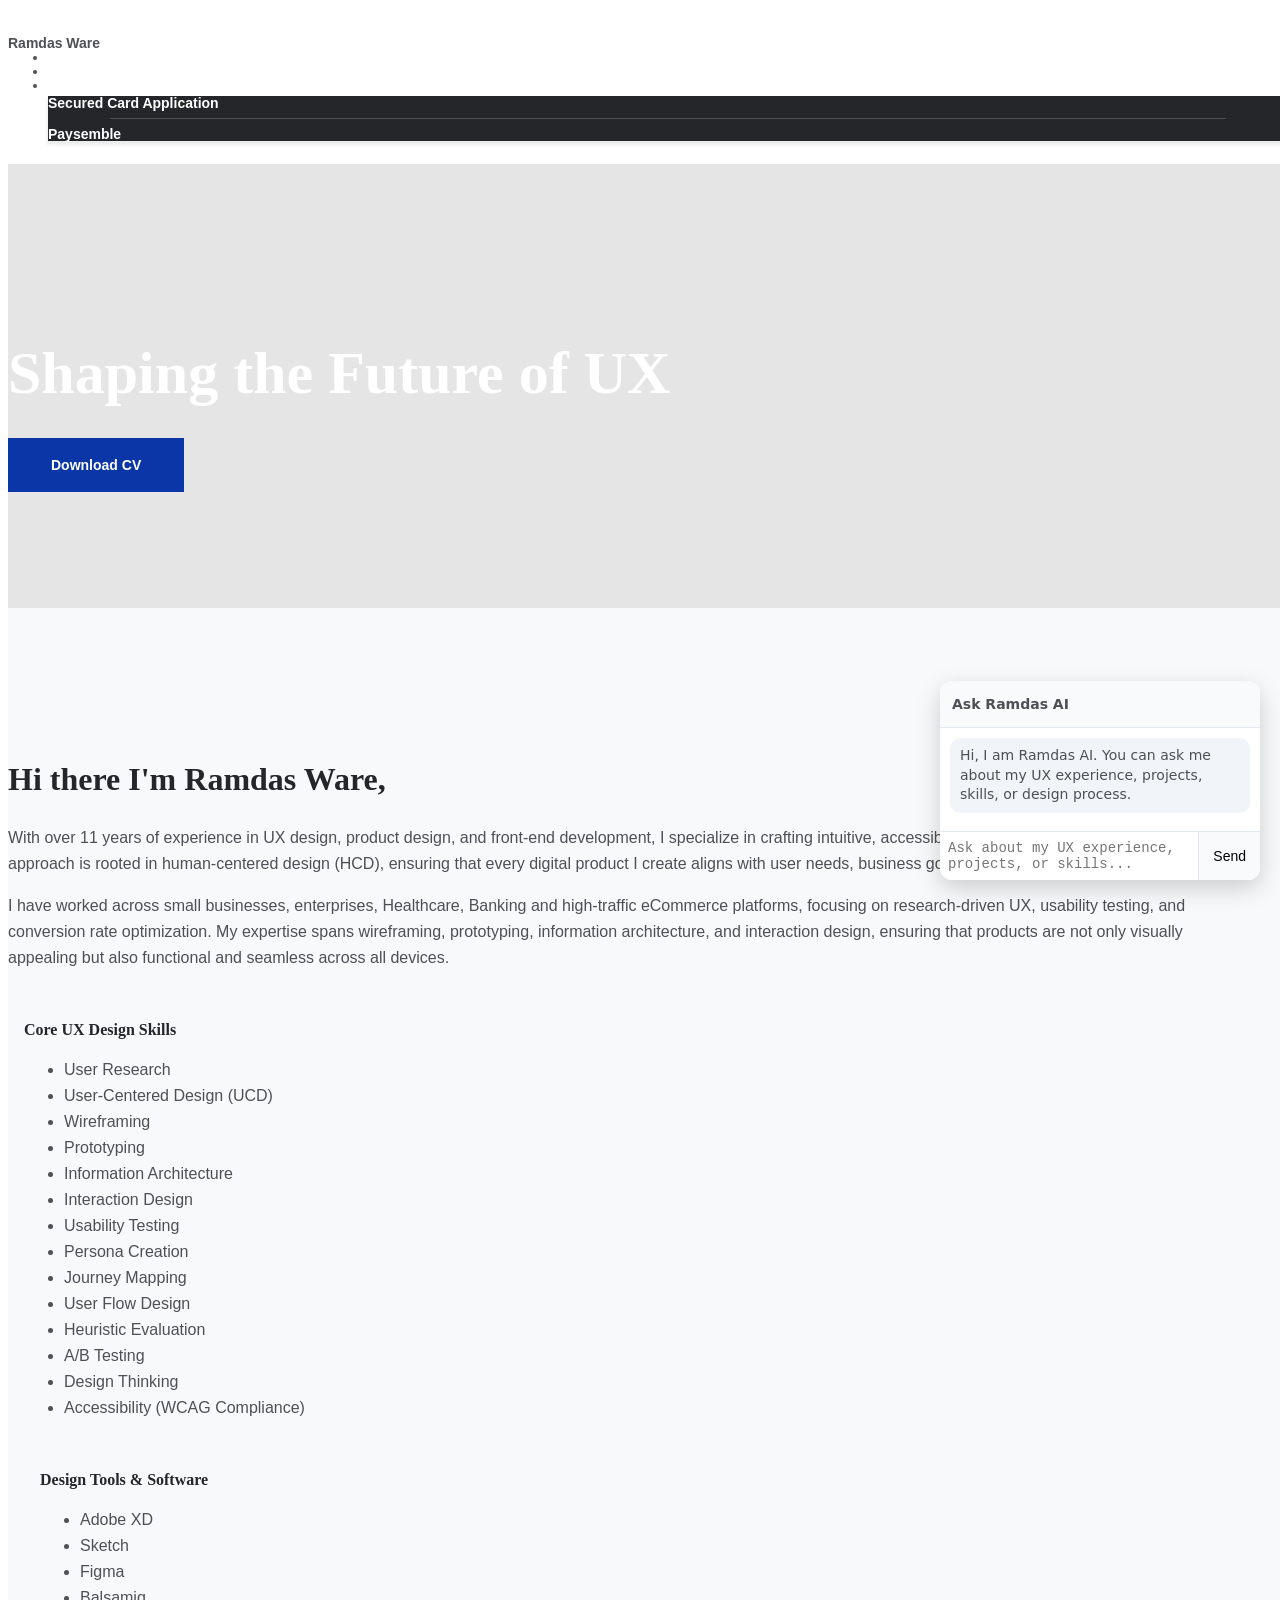
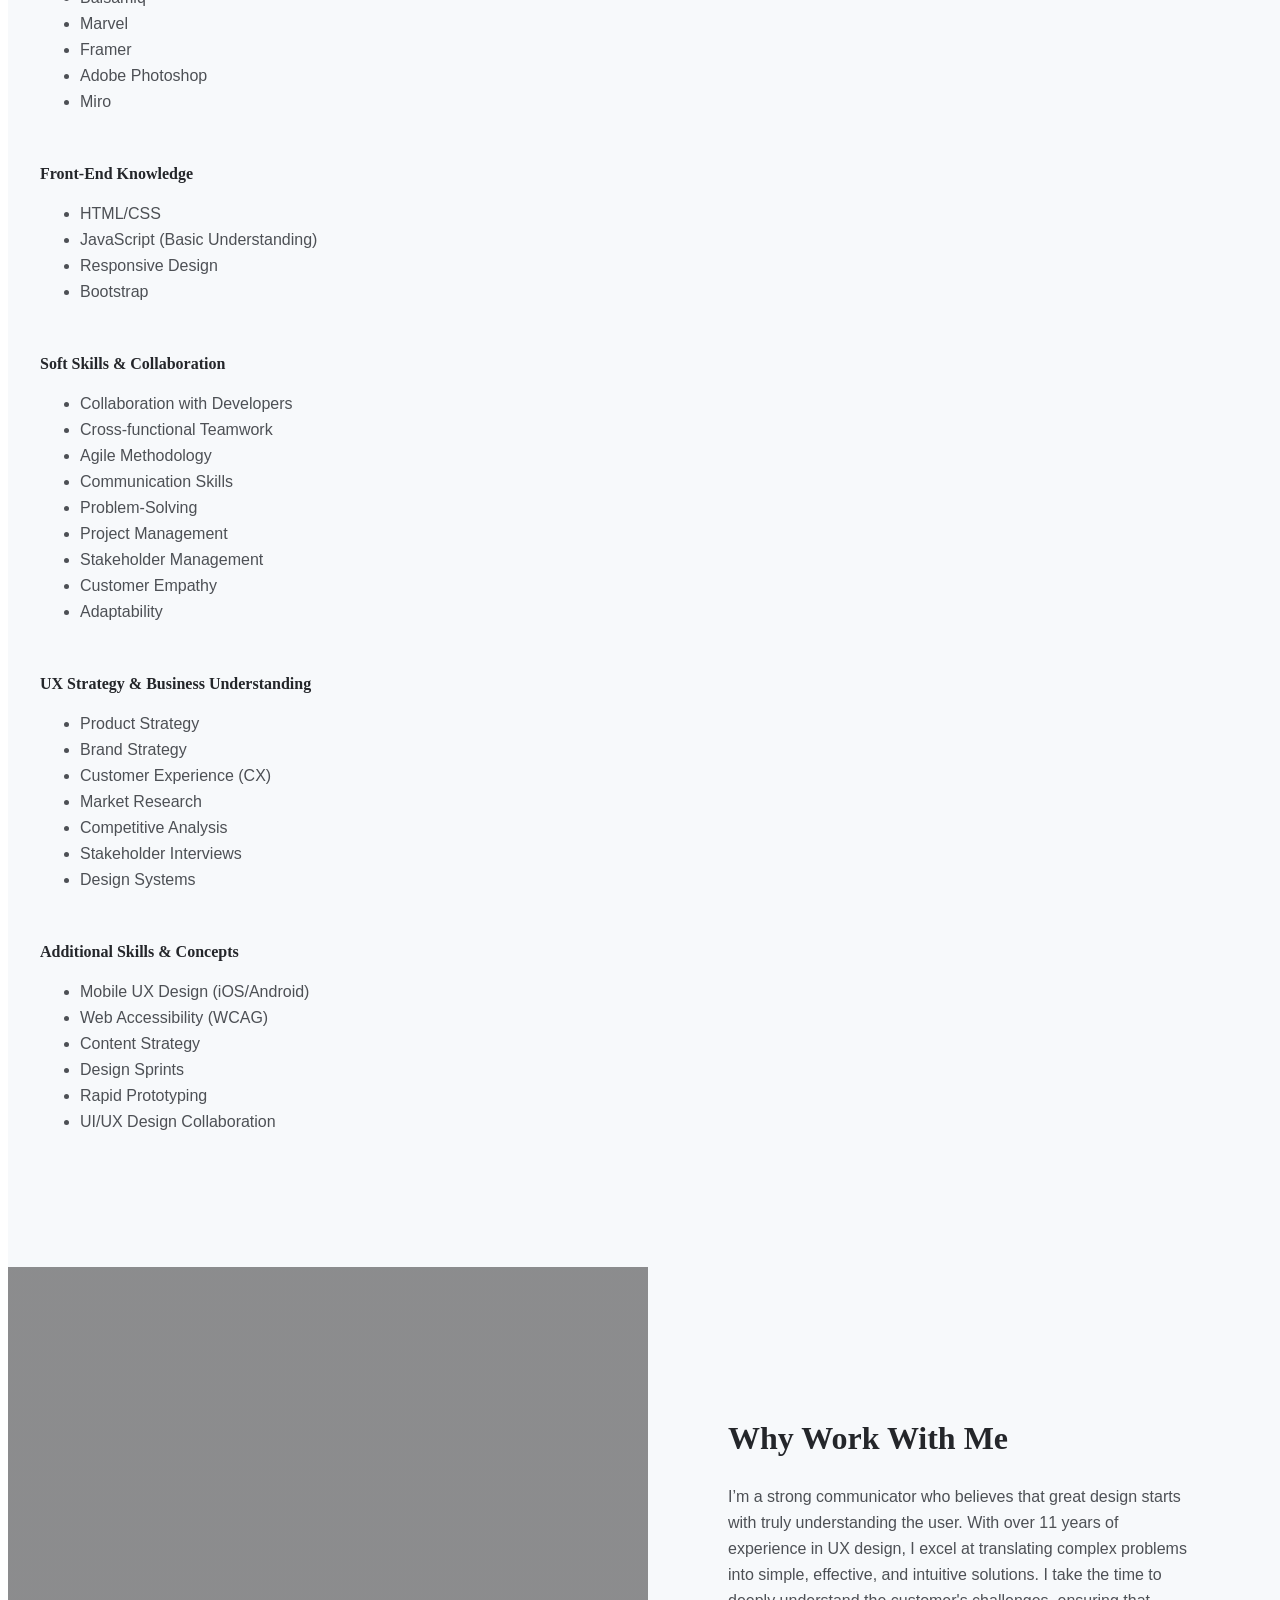
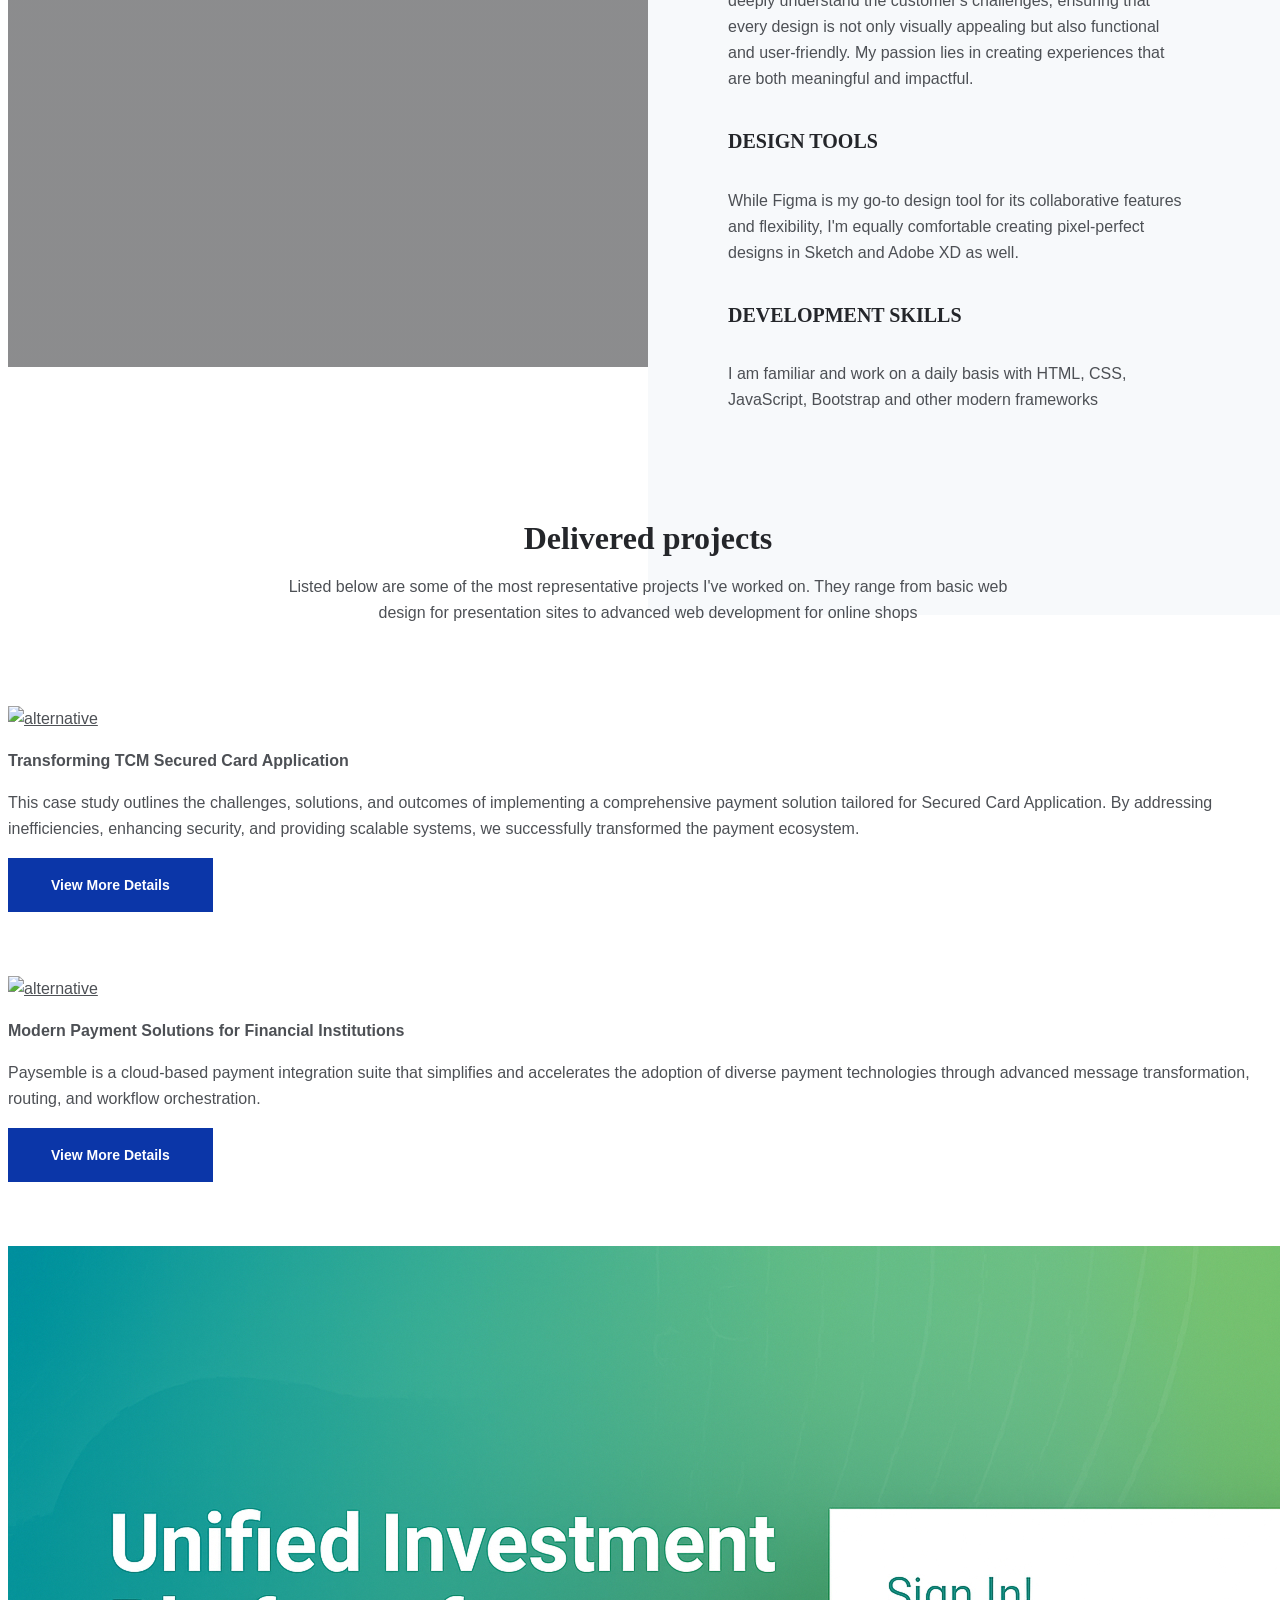
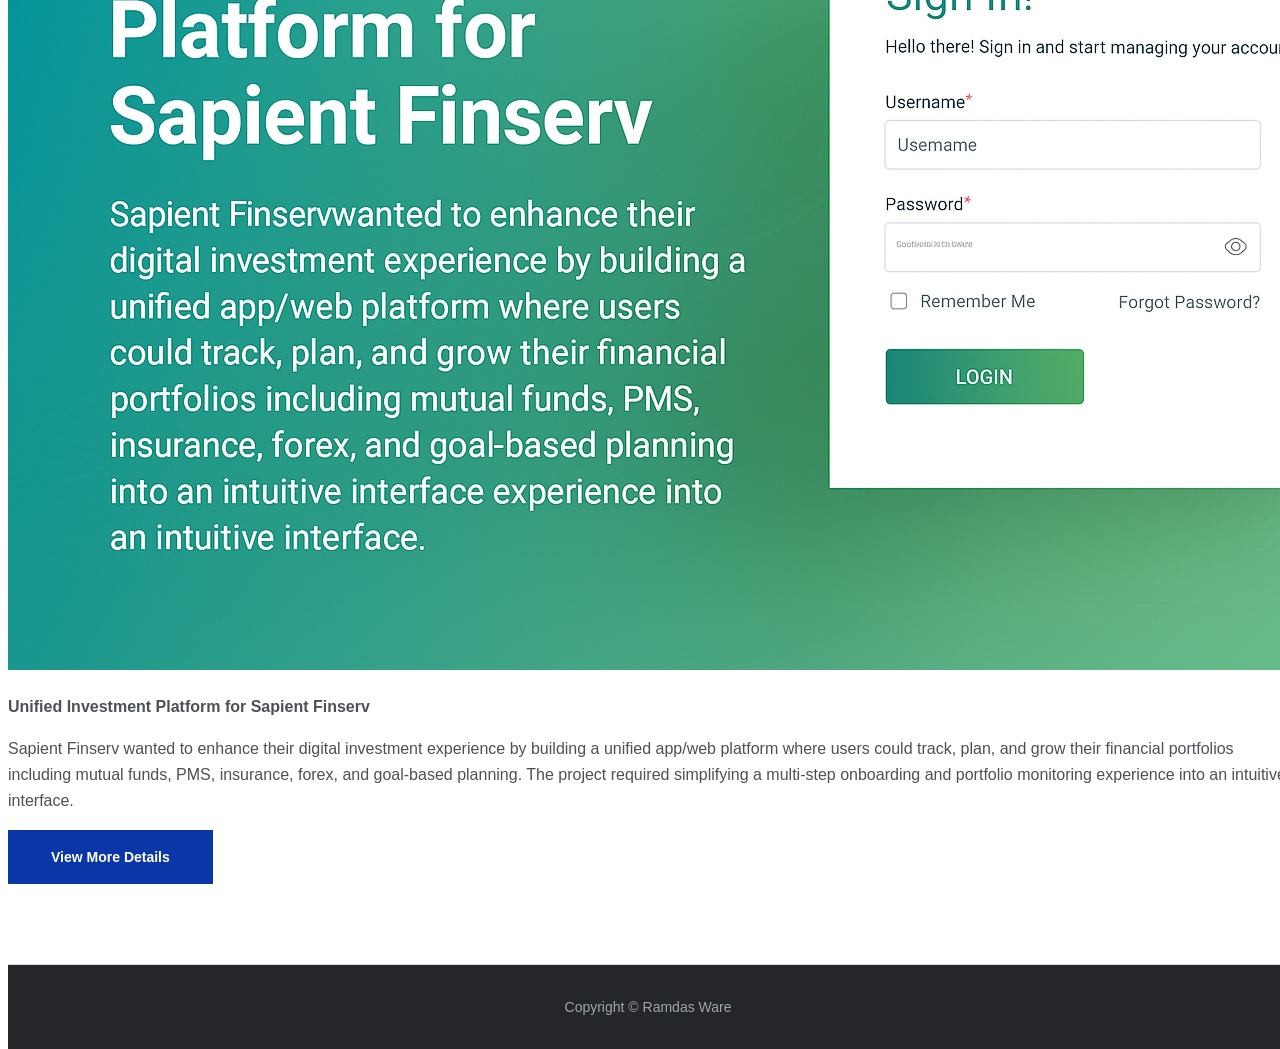
==== commit d22d607c: "api updared file" ====
--- a/index.html
+++ b/index.html
@@ -404,6 +404,12 @@
     </div> <!-- end of copyright --> 
     <!-- end of copyright -->
     
+
+
+    
+
+
+
 <!-- Chat Widget for Ask Ramdas AI -->
 <div id="ask-ramdas-widget">
   <div id="ar-header">Ask Ramdas AI</div>
@@ -541,7 +547,7 @@
     });
 
     // Initial greeting
-    addMessage('Hi, I am Ask Ramdas AI. You can ask me about my UX experience, projects, skills, or design process.', 'bot');
+    addMessage('Hi, I am Ramdas AI. You can ask me about my UX experience, projects, skills, or design process.', 'bot');
   })();
 </script>
 
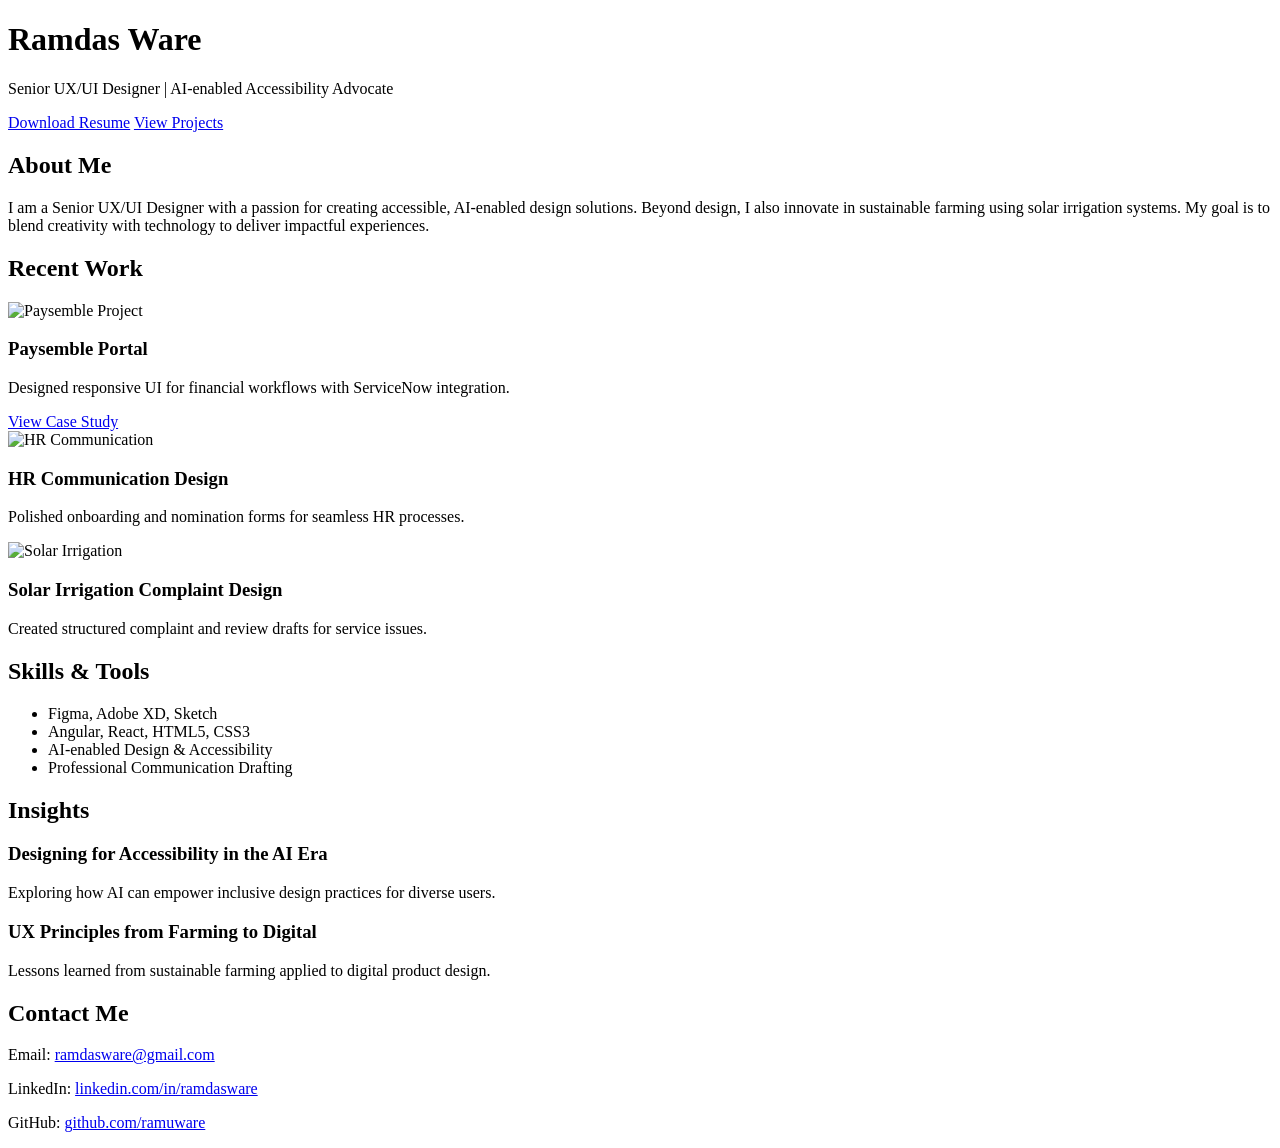
==== commit 1bd0c509: "Revamp index.html with new layout and content Replaced the old HTML structure with a new layout for " ====
--- a/index.html
+++ b/index.html
@@ -1,563 +1,95 @@
 <!DOCTYPE html>
 <html lang="en">
 <head>
-    <meta charset="utf-8">
-    <meta name="viewport" content="width=device-width, initial-scale=1, shrink-to-fit=no">
-    
-    <!-- SEO Meta Tags -->
-    <meta name="description" content="Seasoned UX Designer with 11+ years of experience in crafting user-centered digital experiences. Proven track record in leading end-to-end design processes—from research and strategy to high-fidelity prototyping and usability testing. Skilled in translating business goals into intuitive interfaces that drive engagement and results. Strong visual design background with deep knowledge of UX research methodologies. Collaborative leader passionate about mentoring and cross-functional teamwork.">
-    <meta name="author" content="Ramdas Ware - UX / Product / UI Designer">
+  <meta charset="UTF-8">
+  <meta name="viewport" content="width=device-width, initial-scale=1.0">
+  <title>Ramdas Ware | UX/UI Designer</title>
+  <link rel="stylesheet" href="css/style.css">
+</head>
+<body>
+  <!-- Hero Section -->
+  <header class="hero">
+    <div class="container">
+      <h1>Ramdas Ware</h1>
+      <p>Senior UX/UI Designer | AI-enabled Accessibility Advocate</p>
+      <a href="Ramdas-Ware_Lead-UI-UX-Designer.pdf" class="btn">Download Resume</a>
+      <a href="#projects" class="btn btn-secondary">View Projects</a>
+    </div>
+  </header>
 
-    <!-- OG Meta Tags to improve the way the post looks when you share the page on Facebook, Twitter, LinkedIn -->
-	<meta property="og:site_name" content="Ramdas Ware" /> <!-- website name -->
-	<meta property="og:site" content="www.ramdasware.com" /> <!-- website link -->
-	<meta property="og:title" content="Ramdas Ware - UX / Product / UI Designer"/> <!-- title shown in the actual shared post -->
-	<meta property="og:description" content="Seasoned UX Designer with 11+ years of experience in crafting user-centered digital experiences. Proven track record in leading end-to-end design processes—from research and strategy to high-fidelity prototyping and usability testing. Skilled in translating business goals into intuitive interfaces that drive engagement and results. Strong visual design background with deep knowledge of UX research methodologies. Collaborative leader passionate about mentoring and cross-functional teamwork." /> <!-- description shown in the actual shared post -->
-	<meta property="og:image" content="" /> <!-- image link, make sure it's jpg -->
-	<meta property="og:url" content="" /> <!-- where do you want your post to link to -->
-	<meta name="twitter:card" content="summary_large_image"> <!-- to have large image post format in Twitter -->
+  <!-- About Section -->
+  <section id="about" class="about">
+    <div class="container">
+      <h2>About Me</h2>
+      <p>
+        I am a Senior UX/UI Designer with a passion for creating accessible, AI-enabled design solutions. 
+        Beyond design, I also innovate in sustainable farming using solar irrigation systems. 
+        My goal is to blend creativity with technology to deliver impactful experiences.
+      </p>
+    </div>
+  </section>
 
-    <!-- Webpage Title -->
-    <title>Ramdas Ware - UX / Product / UI Designer </title>
-    
-    <!-- Styles -->
-    <link rel="preconnect" href="https://fonts.gstatic.com">
-    <link href="https://fonts.googleapis.com/css2?family=Open+Sans:ital,wght@0,400;0,600;0,700;1,400&family=Poppins:wght@600&display=swap" rel="stylesheet">
-    <link href="css/bootstrap.css" rel="stylesheet">
-    <link href="css/fontawesome-all.css" rel="stylesheet">
-	<link href="css/styles.css" rel="stylesheet">
-	
-	<!-- Favicon  -->
-    <link rel="icon" href="images/favicon.png">
+  <!-- Projects Section -->
+  <section id="projects" class="projects">
+    <div class="container">
+      <h2>Recent Work</h2>
+      <div class="project-grid">
+        <div class="project-card">
+          <img src="images/paysemble.png" alt="Paysemble Project">
+          <h3>Paysemble Portal</h3>
+          <p>Designed responsive UI for financial workflows with ServiceNow integration.</p>
+          <a href="Paysemble.html" class="btn">View Case Study</a>
+        </div>
+        <div class="project-card">
+          <img src="images/hr.png" alt="HR Communication">
+          <h3>HR Communication Design</h3>
+          <p>Polished onboarding and nomination forms for seamless HR processes.</p>
+        </div>
+        <div class="project-card">
+          <img src="images/solar.png" alt="Solar Irrigation">
+          <h3>Solar Irrigation Complaint Design</h3>
+          <p>Created structured complaint and review drafts for service issues.</p>
+        </div>
+      </div>
+    </div>
+  </section>
 
-<!-- Hotjar Tracking Code for https://ramdasware.com -->
-<script>
-    (function(h,o,t,j,a,r){
-        h.hj=h.hj||function(){(h.hj.q=h.hj.q||[]).push(arguments)};
-        h._hjSettings={hjid:6510522,hjsv:6};
-        a=o.getElementsByTagName('head')[0];
-        r=o.createElement('script');r.async=1;
-        r.src=t+h._hjSettings.hjid+j+h._hjSettings.hjsv;
-        a.appendChild(r);
-    })(window,document,'https://static.hotjar.com/c/hotjar-','.js?sv=');
-</script>
+  <!-- Skills Section -->
+  <section id="skills" class="skills">
+    <div class="container">
+      <h2>Skills & Tools</h2>
+      <ul>
+        <li>Figma, Adobe XD, Sketch</li>
+        <li>Angular, React, HTML5, CSS3</li>
+        <li>AI-enabled Design & Accessibility</li>
+        <li>Professional Communication Drafting</li>
+      </ul>
+    </div>
+  </section>
 
-</head>
-<body data-spy="scroll" data-target=".fixed-top">
-    
-    <!-- Navigation -->
-    <nav class="navbar navbar-expand-lg fixed-top navbar-dark">
-        <div class="container">
-            
-            <!-- Image Logo -->
-            <a class="navbar-brand logo-image" href="index.html" style="text-decoration: none;">Ramdas Ware</a>  
+  <!-- Blog Section -->
+  <section id="blog" class="blog">
+    <div class="container">
+      <h2>Insights</h2>
+      <article>
+        <h3>Designing for Accessibility in the AI Era</h3>
+        <p>Exploring how AI can empower inclusive design practices for diverse users.</p>
+      </article>
+      <article>
+        <h3>UX Principles from Farming to Digital</h3>
+        <p>Lessons learned from sustainable farming applied to digital product design.</p>
+      </article>
+    </div>
+  </section>
 
-            <!-- Text Logo - Use this if you don't have a graphic logo -->
-            <!-- <a class="navbar-brand logo-text page-scroll" href="index.html">Ramdas Ware</a> -->
-
-            <button class="navbar-toggler p-0 border-0" type="button" data-toggle="offcanvas">
-                <span class="navbar-toggler-icon"></span>
-            </button>
-
-            <div class="navbar-collapse offcanvas-collapse" id="navbarsExampleDefault">
-                <ul class="navbar-nav ml-auto">
-                    <li class="nav-item">
-                        <a class="nav-link page-scroll" href="#header">Home <span class="sr-only">(current)</span></a>
-                    </li>
-                    <li class="nav-item">
-                        <a class="nav-link page-scroll" href="#about">About</a>
-                    </li>
-                    <li class="nav-item dropdown">
-                        <a class="nav-link dropdown-toggle page-scroll" href="#projects" id="dropdown01" data-toggle="dropdown" aria-haspopup="true" aria-expanded="false">Projects</a>
-                        <div class="dropdown-menu" aria-labelledby="dropdown01">
-                            <a class="dropdown-item page-scroll" href="project.html">Secured Card Application</a>
-                            <div class="dropdown-divider"></div>
-                            <a class="dropdown-item page-scroll" href="Paysemble.html">Paysemble</a>
-                           <!-- <div class="dropdown-divider"></div>
-                            <a class="dropdown-item page-scroll" href="privacy.html">Privacy Policy</a> -->
-                        </div>
-                    </li>
-                   
-                </ul>
-                <span class="nav-item social-icons">
-                    <span class="fa-stack">
-                        <a href="https://www.linkedin.com/in/ramdas-ware-a99aab3b/" target="_blank">
-                            <i class="fas fa-circle fa-stack-2x"></i>
-                            <i class="fab fa-linkedin fa-stack-1x"></i>
-                        </a>
-                    </span>
-                    <span class="fa-stack">
-                        <a href="https://www.behance.net/ramuware" target="_blank">
-                            <i class="fas fa-circle fa-stack-2x"></i>
-                            <i class="fab fa-behance fa-stack-1x"></i>
-                        </a>
-                    </span>
-                </span>
-            </div> <!-- end of navbar-collapse -->
-        </div> <!-- end of container -->
-    </nav> <!-- end of navbar -->
-    <!-- end of navigation -->
-
-
-    <!-- Header -->
-    <header id="header" class="header">
-        <div class="container">
-            <div class="row">
-                <div class="col-lg-6">
-                    <div class="text-container">
-                        <h1 class="h1-large">Shaping the Future of UX</h1>
-                        <a class="btn-solid-lg page-scroll" href="Ramdas-Ware_Lead-UI-UX-Designer.pdf" target="_blank" download>Download CV</a>
-                      <!--  <a class="btn-outline-lg page-scroll" href="#contact"><i class="fas fa-user"></i>Contact Me</a> -->
-                    </div> <!-- end of text-container -->
-                </div> <!-- end of col -->
-            </div> <!-- end of row -->
-        </div> <!-- end of container -->
-    </header> <!-- end of header -->
-    <!-- end of header -->
-
-
-    <!-- About-->
-    <div id="about" class="basic-1 bg-gray">
-        <div class="container">
-            <div class="row">
-                <div class="col-lg-12">
-                    <div class="text-container first">
-                        <h2>Hi there I'm Ramdas Ware,</h2>
-                        <p> With over 11 years of experience in UX design, product design, and front-end development, I specialize in crafting intuitive, accessible, and data-driven user experiences. My approach is rooted in human-centered design (HCD), ensuring that every digital product I create aligns with user needs, business goals, and emerging industry trends.</p>
-                        <p>I have worked across small businesses, enterprises, Healthcare, Banking and high-traffic eCommerce platforms, focusing on research-driven UX, usability testing, and conversion rate optimization. My expertise spans wireframing, prototyping, information architecture, and interaction design, ensuring that products are not only visually appealing but also functional and seamless across all devices. </p>
-                    </div> <!-- end of text-container -->
-                </div> <!-- end of col -->
-                <div class="col-lg-4">
-                    <div class="text-container second">
-                        <h6>Core UX Design Skills</h6>
-                        <ul> 
-                            <li>	User Research </li>
-                            <li>	User-Centered Design (UCD) </li>
-                            <li>	Wireframing</li>
-                            <li>	Prototyping </li>
-                            <li>	Information Architecture </li>
-                            <li>	Interaction Design </li>
-                            <li>	Usability Testing </li>
-                            <li>	Persona Creation </li>
-                            <li>	Journey Mapping </li>
-                            <li>	User Flow Design </li>
-                            <li>	Heuristic Evaluation </li>
-                            <li>	A/B Testing </li>
-                            <li>	Design Thinking </li>
-                            <li>	Accessibility (WCAG Compliance) </li>
-                        </ul>
-                        
-                        
-                        
-                    </div> <!-- end of text-container -->
-                </div> <!-- end of col -->
-                <div class="col-lg-4">
-                    <div class="text-container third">
-                        <h6>Design Tools & Software</h6>
-                        <ul> 
-                            <li>	Adobe XD </li>
-                            <li>	Sketch </li>
-                            <li>	Figma </li>
-                            <li>	Balsamiq </li>
-                            <li>	Marvel </li>
-                            <li>	Framer </li>
-                            <li>	Adobe Photoshop </li>
-                            <li>Miro </li>
-                        </ul>
-                        
-                    </div> <!-- end of text-container -->
-                </div> <!-- end of col -->
-                <div class="col-lg-4">
-                    <div class="text-container third">
-                        <h6>Front-End Knowledge </h6>
-                        <ul> 
-                            <li>		HTML/CSS </li>
-                            <li>		JavaScript (Basic Understanding) </li>
-                            <li>		Responsive Design </li>
-                            <li>		Bootstrap </li>
-                        </ul>
-                    </div> <!-- end of text-container -->
-                </div> <!-- end of col -->
-                <div class="col-lg-4">
-                    <div class="text-container third">
-                        <h6>Soft Skills & Collaboration </h6>
-                        <ul> 
-                            <li>	Collaboration with Developers </li>
-                            <li>	Cross-functional Teamwork </li>
-                            <li>	Agile Methodology </li>
-                            <li>	Communication Skills </li>
-                            <li>	Problem-Solving </li>
-                            <li>	Project Management </li>
-                            <li>	Stakeholder Management </li>
-                            <li>	Customer Empathy </li>
-                            <li>	Adaptability </li>
-                        </ul>
-                    </div> <!-- end of text-container -->
-                </div> <!-- end of col -->
-                <div class="col-lg-4">
-                    <div class="text-container third">
-                        <h6>UX Strategy & Business Understanding </h6>
-                        <ul> 
-                            <li>	Product Strategy </li>
-                            <li>	Brand Strategy </li>
-                            <li>	Customer Experience (CX) </li>
-                            <li>	Market Research </li>
-                            <li>	Competitive Analysis </li>
-                            <li>	Stakeholder Interviews </li>
-                            <li>	Design Systems </li>
-                        </ul>
-                    </div> <!-- end of text-container -->
-                </div> <!-- end of col -->
-                <div class="col-lg-4">
-                    <div class="text-container third">
-                        <h6>Additional Skills & Concepts </h6>
-                        <ul> 
-                            <li>		Mobile UX Design (iOS/Android) </li>
-                            <li>		Web Accessibility (WCAG) </li>
-                            <li>		Content Strategy </li>
-                            <li>		Design Sprints </li>
-                            <li>		Rapid Prototyping </li>
-                            <li>		UI/UX Design Collaboration </li>
-                        </ul>
-                    </div> <!-- end of text-container -->
-                </div> <!-- end of col -->
-            </div> <!-- end of row -->
-        </div> <!-- end of container -->
-    </div> <!-- end of basic-1 -->
-    <!-- end of about -->
-
-
-   
-
-
-    <!-- Details -->
-	<div class="split">
-		<div class="area-1">
-		</div><!-- end of area-1 on same line and no space between comments to eliminate margin white space --><div class="area-2 bg-gray">
-            <div class="container">    
-                <div class="row">
-                    <div class="col-lg-12">     
-                        
-                        <!-- Text Container -->
-                        <div class="text-container">
-                            <h2>Why Work With Me</h2>
-                            <p>I’m a strong communicator who believes that great design starts with truly understanding the user. 
-                                With over 11 years of experience in UX design, I excel at translating complex problems into simple, effective, and intuitive solutions. I take the time to deeply understand the customer's challenges, ensuring that every design is not only visually appealing but also functional and user-friendly. 
-                                My passion lies in creating experiences that are both meaningful and impactful.</p>
-                            <h5>DESIGN TOOLS</h5>
-                            <p>While Figma is my go-to design tool for its collaborative features and flexibility, I'm equally comfortable creating pixel-perfect designs in Sketch and Adobe XD as well.</p>
-                            <h5>DEVELOPMENT SKILLS</h5>
-                            <p>I am familiar and work on a daily basis with HTML, CSS, JavaScript, Bootstrap and other modern frameworks</p>
-                            <!-- 
-                            <div class="icons-container">
-                                <img src="images/details-icon-photoshop.png" alt="alternative">
-                                <img src="images/details-icon-illustrator.png" alt="alternative">
-                                <img src="images/details-icon-html.png" alt="alternative">
-                                <img src="images/details-icon-css.png" alt="alternative">
-                                <img src="images/details-icon-bootstrap.png" alt="alternative">
-                                <img src="images/details-icon-javascript.png" alt="alternative">
-                            </div>  -->
-                        </div> <!-- end of text-container -->
-                        <!-- end of text container -->
-
-                    </div> <!-- end of col -->
-                </div> <!-- end of row -->
-            </div> <!-- end of container -->
-		</div> <!-- end of area-2 -->
-    </div> <!-- end of split -->
-    <!-- end of details -->
-
-
-    <!-- Projects -->
-    <div id="projects" class="basic-3">
-        <div class="container">
-            <div class="row">
-                <div class="col-lg-12">
-                    <h2 class="h2-heading">Delivered projects</h2>
-                    <p class="p-heading">Listed below are some of the most representative projects I've worked on. They range from basic web design for presentation sites to advanced web development for online shops</p>
-                </div> <!-- end of col -->
-            </div> <!-- end of row -->
-           
-        </div> <!-- end of container -->
-    </div> <!-- end of basic-3 -->
-    <!-- end of projects -->
-
-
-    <!-- Works -->
-    <div class="basic-4">
-        <div class="container">
-            <div class="row">
-                <div class="col-lg-4">
-                    <div class="text-container">
-                        <div class="image-container">
-                            <a href="project.html">
-                                <img class="img-fluid" src="images/work-1.jpg" alt="alternative">
-                            </a>
-                        </div> <!-- end of image-container -->
-                        <p><strong>Transforming TCM Secured Card Application</strong> </p>
-                        <p> This case study outlines the challenges, solutions, and outcomes of implementing a comprehensive payment solution tailored for Secured Card Application. By addressing inefficiencies, enhancing security, and providing scalable systems, we successfully transformed the payment ecosystem.</p>
-                        <a class="btn-solid-lg" href="project.html"  >View More Details</a>
-                    </div> <!-- end of text-container -->
-                </div> <!-- end of col -->
-                <div class="col-lg-4">
-                    <div class="text-container">
-                        <div class="image-container">
-                            <a href="project.html">
-                                <img class="img-fluid" src="images/Paysemble.png" alt="alternative">
-                            </a>
-                        </div> <!-- end of image-container -->
-                        <p><strong>Modern Payment Solutions for Financial Institutions</strong> </p>
-                        <p> Paysemble is a cloud-based payment integration suite that simplifies and accelerates the adoption of diverse payment technologies through advanced message transformation, routing, and workflow orchestration.</p>
-                        <a class="btn-solid-lg" href="Paysemble.html"  >View More Details</a>
-                    </div> <!-- end of text-container -->
-                </div> <!-- end of col -->
-                <div class="col-lg-4">
-                    <div class="text-container">
-                        <div class="image-container">
-                            <a href="sapient.html">
-                                <img class="img-fluid" src="images/sapient.jpg" alt="alternative">
-                            </a>
-                        </div> <!-- end of image-container -->
-                        <p><strong>Unified Investment Platform for Sapient Finserv</strong> </p>
-                        <p>Sapient Finserv wanted to enhance their digital investment experience by building a unified app/web platform where users could track, plan, and grow their financial portfolios including mutual funds, PMS, insurance, forex, and goal-based planning. The project required simplifying a multi-step onboarding and portfolio monitoring experience into an intuitive interface.</p>
-                        <a class="btn-solid-lg" href="sapient.html"  >View More Details</a>
-                    </div> <!-- end of text-container -->
-                </div> <!-- end of col -->
-            </div> <!-- end of row -->
-           
-        </div> <!-- end of container -->
-    </div> <!-- end of basic-4 -->
-    <!-- end of works -->
-
-
-  
-
-
-    <!-- Section Divider -->
+  <!-- Contact Section -->
+  <footer class="contact">
     <div class="container">
-        <div class="row">
-            <div class="col-lg-12">
-                <hr class="section-divider">
-            </div> <!-- end of col -->
-        </div> <!-- end of row -->
-    </div> <!-- end of container -->
-    <!-- end of section divider -->
-
-
-    
-
-
-    <!-- Contact -->   <!-- 
-    <div id="contact" class="form-1 bg-gray">
-        <div class="container">
-            <div class="row">
-                <div class="col-lg-12">
-                    <h2>Contact details</h2>
-                    <p class="p-heading">For any type of online project please don't hesitate to get in touch with me. The fastest way is to send me your message using the following email <a class="blue no-line" href="mailTo:ramuware@gmail.com">ramuware@gmail.com</a></p>
-                </div> 
-            </div> 
-            <div class="row">
-                <div class="col-lg-12">
-                    
-                 
-                    <form id="contactForm">
-                        <div class="form-group">
-                            <input type="text" class="form-control-input" id="cname" required>
-                            <label class="label-control" for="cname">Name</label>
-                        </div>
-                        <div class="form-group">
-                            <input type="email" class="form-control-input" id="cemail" required>
-                            <label class="label-control" for="cemail">Email</label>
-                        </div>
-                        <div class="form-group">
-                            <textarea class="form-control-textarea" id="cmessage" required></textarea>
-                            <label class="label-control" for="cmessage">Project details</label>
-                        </div>
-                        <div class="form-group">
-                            <button type="submit" class="form-control-submit-button">Submit</button>
-                        </div>
-                    </form>
-                    
-
-                </div> 
-            </div> 
-        </div> 
-    </div> --> 
-    <!-- end of contact -->
-
-
- 
-
-
-    <!-- Copyright -->
-    <div class="copyright bg-gray">
-        <div class="container">
-            <div class="row">
-                <div class="col-lg-12">
-                    <p class="p-small">Copyright © <a class="no-line" href="#www.ramdasware.com">Ramdas Ware</a></p>
-                </div> <!-- end of col -->
-            </div> <!-- enf of row -->
-        </div> <!-- end of container -->
-
-     
-        
-    </div> <!-- end of copyright --> 
-    <!-- end of copyright -->
-    
-
-
-    
-
-
-
-<!-- Chat Widget for Ask Ramdas AI -->
-<div id="ask-ramdas-widget">
-  <div id="ar-header">Ask Ramdas AI</div>
-  <div id="ar-messages"></div>
-  <div id="ar-input-area">
-    <textarea id="ar-input" rows="2" placeholder="Ask about my UX experience, projects, or skills..."></textarea>
-    <button id="ar-send">Send</button>
-  </div>
-</div>
-
-<style>
-  #ask-ramdas-widget {
-    position: fixed;
-    bottom: 20px;
-    right: 20px;
-    width: 320px;
-    max-height: 480px;
-    display: flex;
-    flex-direction: column;
-    border-radius: 12px;
-    background: #ffffff;
-    box-shadow: 0 8px 24px rgba(0,0,0,0.18);
-    font-family: system-ui, -apple-system, BlinkMacSystemFont, "Segoe UI", sans-serif;
-    overflow: hidden;
-    z-index: 9999;
-  }
-
-  #ar-header {
-    padding: 10px 12px;
-    font-weight: 600;
-    font-size: 14px;
-    border-bottom: 1px solid #e2e8f0;
-    background: #f8fafc;
-  }
-
-  #ar-messages {
-    flex: 1;
-    padding: 10px;
-    overflow-y: auto;
-    font-size: 14px;
-  }
-
-  .ar-msg {
-    margin-bottom: 8px;
-    padding: 8px 10px;
-    border-radius: 10px;
-    line-height: 1.4;
-  }
-
-  .ar-msg.user {
-    background: #e0f2fe;
-    align-self: flex-end;
-    text-align: right;
-  }
-
-  .ar-msg.bot {
-    background: #f1f5f9;
-    align-self: flex-start;
-  }
-
-  #ar-input-area {
-    display: flex;
-    border-top: 1px solid #e2e8f0;
-  }
-
-  #ar-input {
-    flex: 1;
-    border: none;
-    padding: 8px;
-    resize: none;
-    font-size: 14px;
-    outline: none;
-  }
-
-  #ar-send {
-    border: none;
-    padding: 0 14px;
-    font-size: 14px;
-    cursor: pointer;
-    border-left: 1px solid #e2e8f0;
-    background: #f8fafc;
-  }
-
-  #ar-send:disabled {
-    opacity: 0.6;
-    cursor: default;
-  }
-</style>
-
-<script>
-  (function () {
-    const messagesEl = document.getElementById('ar-messages');
-    const inputEl = document.getElementById('ar-input');
-    const sendBtn = document.getElementById('ar-send');
-
-    function addMessage(text, from) {
-      const div = document.createElement('div');
-      div.className = 'ar-msg ' + (from === 'user' ? 'user' : 'bot');
-      div.textContent = text;
-      messagesEl.appendChild(div);
-      messagesEl.scrollTop = messagesEl.scrollHeight;
-    }
-
-    async function sendMessage() {
-      const text = inputEl.value.trim();
-      if (!text) return;
-
-      addMessage(text, 'user');
-      inputEl.value = '';
-      sendBtn.disabled = true;
-
-      try {
-        const response = await fetch('chat.php', {
-          method: 'POST',
-          headers: { 'Content-Type': 'application/json' },
-          body: JSON.stringify({ message: text })
-        });
-
-        const data = await response.json();
-        const reply = data.reply || 'Sorry, I could not generate a response.';
-        addMessage(reply, 'bot');
-      } catch (err) {
-        addMessage('There was an error contacting Ask Ramdas AI. Please try again later.', 'bot');
-      } finally {
-        sendBtn.disabled = false;
-      }
-    }
-
-    sendBtn.addEventListener('click', sendMessage);
-    inputEl.addEventListener('keydown', function (e) {
-      if (e.key === 'Enter' && !e.shiftKey) {
-        e.preventDefault();
-        sendMessage();
-      }
-    });
-
-    // Initial greeting
-    addMessage('Hi, I am Ramdas AI. You can ask me about my UX experience, projects, skills, or design process.', 'bot');
-  })();
-</script>
-
-
-
-    	
-    <!-- Scripts -->
-    <script src="js/jquery.min.js"></script> <!-- jQuery for Bootstrap's JavaScript plugins -->
-    <script src="js/bootstrap.min.js"></script> <!-- Bootstrap framework -->
-    <script src="js/jquery.easing.min.js"></script> <!-- jQuery Easing for smooth scrolling between anchors -->
-    <script src="js/scripts.js"></script> <!-- Custom scripts -->
+      <h2>Contact Me</h2>
+      <p>Email: <a href="mailto:ramdasware@gmail.com">ramdasware@gmail.com</a></p>
+      <p>LinkedIn: <a href="https://linkedin.com/in/ramdasware">linkedin.com/in/ramdasware</a></p>
+      <p>GitHub: <a href="https://github.com/ramuware">github.com/ramuware</a></p>
+    </div>
+  </footer>
 </body>
-</html>+</html>
